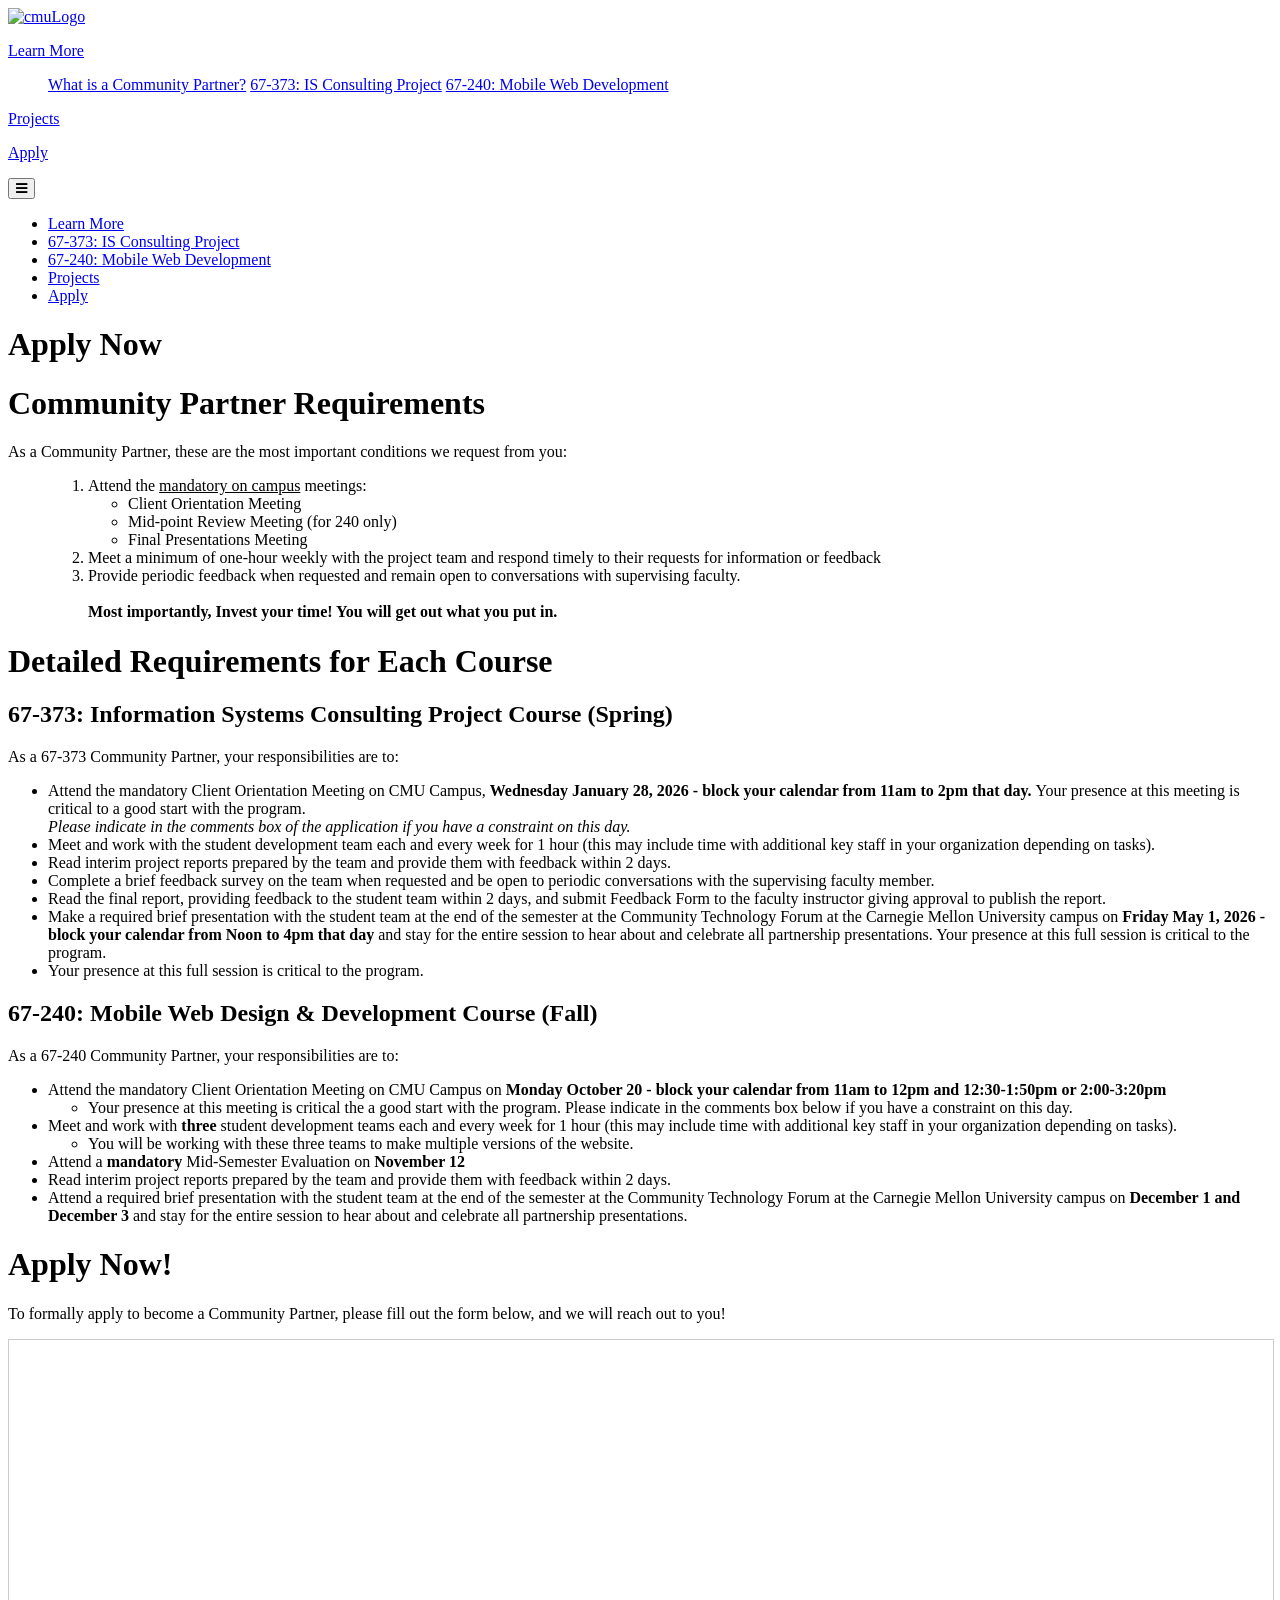
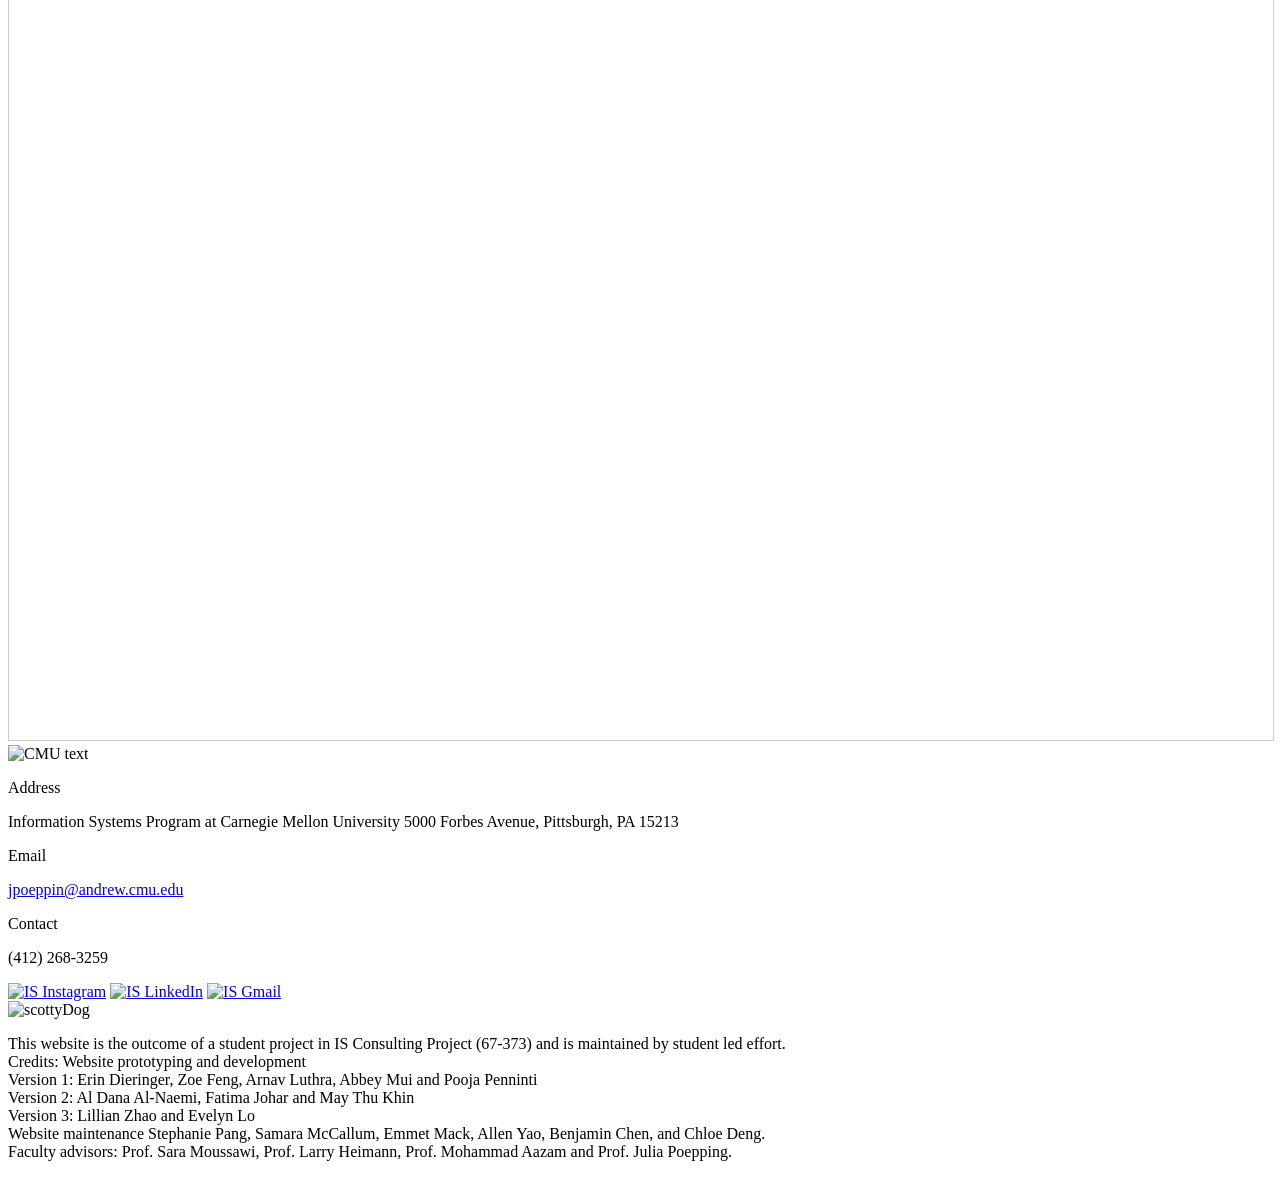
==== application.html @ 173b0dfb "Merge pull request #2 from evelyn-lo/update-public-projects update public projects page" ====
<!DOCTYPE html>
<html lang="en">

<head>
  <meta charset="UTF-8" />
  <meta name="viewport" content="width=device-width, initial-scale=1.0" />
  <title>Application</title>
  <link rel="stylesheet" href="https://cdnjs.cloudflare.com/ajax/libs/font-awesome/4.7.0/css/font-awesome.min.css" />
  <link rel="stylesheet" href="./assets/css/sweetalert2.min.css" />
  <link rel="stylesheet" href="./assets/css/bootstrap.min.css" />
  <link rel="stylesheet" href="./assets/css/style.css" />
  <link rel="icon" type="image/png" href="./assets/img/CMUIS tab Icon.png">
</head>
<header>
  <div class="darkRed-bg text-white">
    <div class="container d-flex justify-content-between align-items-center py-2">
      <a href="index.html">
        <img src="./assets/img/cmu-wordmark-horizontal-k.svg" class="img-fluid navLogo" alt="cmuLogo" />
      </a>
      <div class="d-none d-md-flex align-items-center menuGap">
        <div class="nav-item dropdown">
          <a class="nav-link dropdown-toggle" href="#" role="button" data-bs-toggle="dropdown">
            <p class="fw-bold m-0">Learn More</p>
          </a>
          <ul class="dropdown-menu">
            <a class="dropdown-item" href="learn-more.html">What is a Community Partner?</a>
            <a class="dropdown-item" href="consulting.html">67-373: IS Consulting Project</a>
            <a class="dropdown-item" href="webdesign.html">67-240: Mobile Web Development</a>
          </ul>
        </div>
        <div class="vbar"></div>
        <a href="projects.html">
          <p class="fw-bold m-0">Projects</p>
        </a>
        <div class="vbar"></div>

        <a href="application.html">
          <p class="fw-bold m-0">Apply</p>
        </a>
      </div>
      <div class="dropdown d-md-none">
        <button class="btn btn-secondary dropdown-toggle bg-transparent border-0" type="button"
          data-bs-toggle="dropdown" aria-expanded="false">
          <i class="fa fa-bars fs-2" aria-hidden="true"></i>
        </button>
        <ul class="dropdown-menu">
          <li>
            <a class="dropdown-item" href="learn-more.html">Learn More</a>
          </li>
          <li><a class="dropdown-item" href="consulting.html">67-373: IS Consulting Project</a> </li>
          <li><a class="dropdown-item" href="webdesign.html">67-240: Mobile Web Development</a> </li>
          <li><a class="dropdown-item" href="projects.html">Projects</a></li>
          <li><a class="dropdown-item" href="application.html">Apply</a></li>
        </ul>
      </div>
    </div>
  </div>
  <div class=" applicationBanner header-banner">
    <div class="overlay app-overlay">
      <div class="line"></div>
      <div class="text-container appText">
        <h1>Apply Now</h1>
      </div>

    </div>
  </div>
</header>

<body>
  <main class="bodyContents">
    <h1>Community Partner Requirements</h1>

    <p class="fw-normal lh-base my-4" style="text-align: left; padding-right: 20px;">
      As a Community Partner, these are the most important conditions we request from you:

    </p>
    <ol class="fs-5" style="text-align: left; padding-left: 80px; padding-right: 20px;">
      <li>
        Attend the <u>mandatory on campus</u> meetings:
        <ul>
          <li>
            Client Orientation Meeting
          </li>
          <li>
            Mid-point Review Meeting (for 240 only)
          </li>
          <li>
            Final Presentations Meeting
          </li>
        </ul>
      </li>
      <li>
        Meet a minimum of one-hour weekly with the project team and respond timely to their requests for information or
        feedback

      </li>
      <li>Provide periodic feedback when requested and remain open to conversations with supervising faculty.
      </li>
      </ul><br>
      <strong>Most importantly, Invest your time! You will get out what you put in.</strong>

    </ol>

    <h1>Detailed Requirements for Each Course</h1>
    <div class="container">
      <div class="row">
        <div class="col-lg-6">
          <h2>67-373: Information Systems Consulting Project Course (Spring)</h2>
          <p>As a 67-373 Community Partner, your responsibilities are to: </p>
          <ul>
            <li>Attend the mandatory Client Orientation Meeting on CMU Campus, <strong>Wednesday January 28, 2026 - block your calendar from 11am to 2pm that day. </strong> Your presence at this meeting is critical to a good start with the program. <br>
              <i>Please
                indicate in the comments box of the application if you have a constraint on this day.</i></li>

            <li>Meet and work with the student development team each and every week for 1 hour (this may include time
              with
              additional key staff in your organization depending on tasks).
            </li>
            <li>Read interim project reports prepared by the team and provide them with feedback within 2 days.
            </li>
            <li>Complete a brief feedback survey on the team when requested and be open to periodic conversations with
              the
              supervising faculty member.
            </li>
            <li>Read the final report, providing feedback to the student team within 2 days, and submit Feedback Form to
              the faculty instructor giving approval to publish the report.
            </li>
            <li>Make a required brief presentation with the student team at the end of the semester at the Community
              Technology Forum at the Carnegie Mellon University campus on <strong>Friday May 1, 2026 - block your calendar from Noon to 4pm that day </strong> and
              stay for the entire session to hear about and celebrate all partnership presentations. Your presence at
              this
              full session is critical to the program.
            </li>
            <li>Your presence at this full session is critical to the program.</li>
          </ul>

        </div>

        <div class="col-lg-6">
          <h2>67-240: Mobile Web Design & Development Course (Fall)</h2>
          <p>
            As a 67-240 Community Partner, your responsibilities are to:
          <ul>
            <li>Attend the mandatory Client Orientation Meeting on CMU Campus on <strong>Monday October 20 - block your calendar from 11am to 12pm and 12:30-1:50pm or 2:00-3:20pm </strong></li>
            <ul>
              <li>Your presence at this meeting is critical the a good start with the program. Please indicate in the
                comments box below if you have a constraint on this day.</li>
            </ul>
            <li>Meet and work with <strong>three</strong> student development teams each and every week for 1 hour (this
              may
              include time
              with additional key staff in your organization depending on tasks).
              <ul>
                <li>You will be working with these three teams to make multiple versions of the website.</li>
              </ul>
            </li>
            <li>Attend a <strong>mandatory</strong> Mid-Semester Evaluation on <strong>November 12</strong></li>

            <li>Read interim project reports prepared by the team and provide them with feedback within 2 days.</li>
            <li>Attend a required brief presentation with the student team at the end of the semester at the Community
              Technology Forum at the Carnegie Mellon University campus on <strong>December 1 and December 3</strong> 
              and stay for the entire session to hear about and celebrate all partnership presentations.
            </li>
          </ul>

          </p>
        </div>
      </div>
    </div>
    <h1>
      Apply Now!
    </h1>

    <p class="fw-normal lh-base my-4" style="text-align: left; padding-right: 20px;">
      To formally apply to become a Community Partner, please fill out the form below, and we will reach out to you!
    </p>
    <div class="container my-4">
      <iframe title="Airtable Application" class="airtable-embed"
        src="https://airtable.com/embed/appoZ4Oki9OwZgFuz/shrfdCoRYnlhz0Vbu?backgroundColor=teal" frameborder="0"
        onmousewheel="" width="100%" height="1000px" style="background: transparent; border: 1px solid #ccc;"></iframe>
    </div>
  </main>
</body>
<footer>
  <div class="container-fluid bgGray mt-5">
    <div class="container py-4">
      <img src="./assets/img/cmu-wordmark-horizontal-k.svg" class="img-fluid mt-3" alt="CMU text" />
      <div class="row justify-content-between ">
        <div class="col-lg-3 col-md-6 my-3 text-white">
          <p class="fw-bold mt-3">Address</p>
          <p class="fw-light">
            Information Systems Program at Carnegie Mellon University 5000 Forbes
            Avenue, Pittsburgh, PA 15213
          </p>
        </div>
        <div class="col-lg-3 col-md-6 my-3 text-white">
          <p class="fw-bold mt-3">Email</p>
          <p class="fw-light m-0 my-2">
            <a href="mailto:jpoeppin@andrew.cmu.edu">jpoeppin@andrew.cmu.edu</a>
          </p>

          <!-- <p class="fw-light m-0 my-2">
              <a href="mailto:joemertz@cmu.edu">joemertz@cmu.edu</a>
            </p> -->
        </div>
        <div class="col-lg-2 col-md-6 my-3 text-white">
          <p class="fw-bold mt-3">Contact</p>
          <p class="fw-light m-0 my-2">(412) 268-3259</p>
          <div class="d-flex socialGap">
            <a href="https://www.instagram.com/cmu_is/" target="_blank"><img src="./assets/img/insta-icon.png"
                alt="IS Instagram" /></a>
            <a href="https://www.linkedin.com/school/carnegie-mellon-university---h.-john-heinz-iii-college/"
              target="_blank"><img src="./assets/img/linkedin-icon.png" alt="IS LinkedIn" /></a>
            <a href="https://www.cmu.edu/information-systems/" target="_blank"><img src="./assets/img/gmail-icon.png"
                alt="IS Gmail" /></a>
          </div>
        </div>
        <div class="col-lg-3 col-md-6 my-3 text-white">
          <img src="./assets/img/dog.png" class="img-fluid dog" alt="scottyDog" />
        </div>
      </div>
      <div class="col-lg-9 my-3">
        <p class="fst-italic text-white footerPara">
          This website is the outcome of a student project in IS Consulting Project (67-373) and is maintained by
          student led effort. 
          <br>Credits: Website prototyping and development <br> Version 1: Erin Dieringer, Zoe
          Feng, Arnav Luthra, Abbey Mui and Pooja Penninti <br> Version 2: Al Dana Al-Naemi, Fatima Johar and May Thu Khin 
          <br> Version 3: Lillian Zhao and Evelyn Lo
          <br>Website maintenance Stephanie Pang, Samara McCallum, Emmet Mack, Allen Yao, Benjamin Chen, and Chloe Deng. 
          <br>Faculty advisors: Prof. Sara Moussawi, Prof. Larry Heimann, Prof. Mohammad Aazam and Prof. Julia Poepping.
        </p>
      </div>
    </div>
  </div>
</footer>

<script src="./assets/js/bootstrap.bundle.min.js"></script>
<script src="./assets/js/jquery.min.js"></script>
<script src="./assets/js/sweetalert2@11.js"></script>
<script src="./assets/js/ApplicationForm.js"></script>

</html>
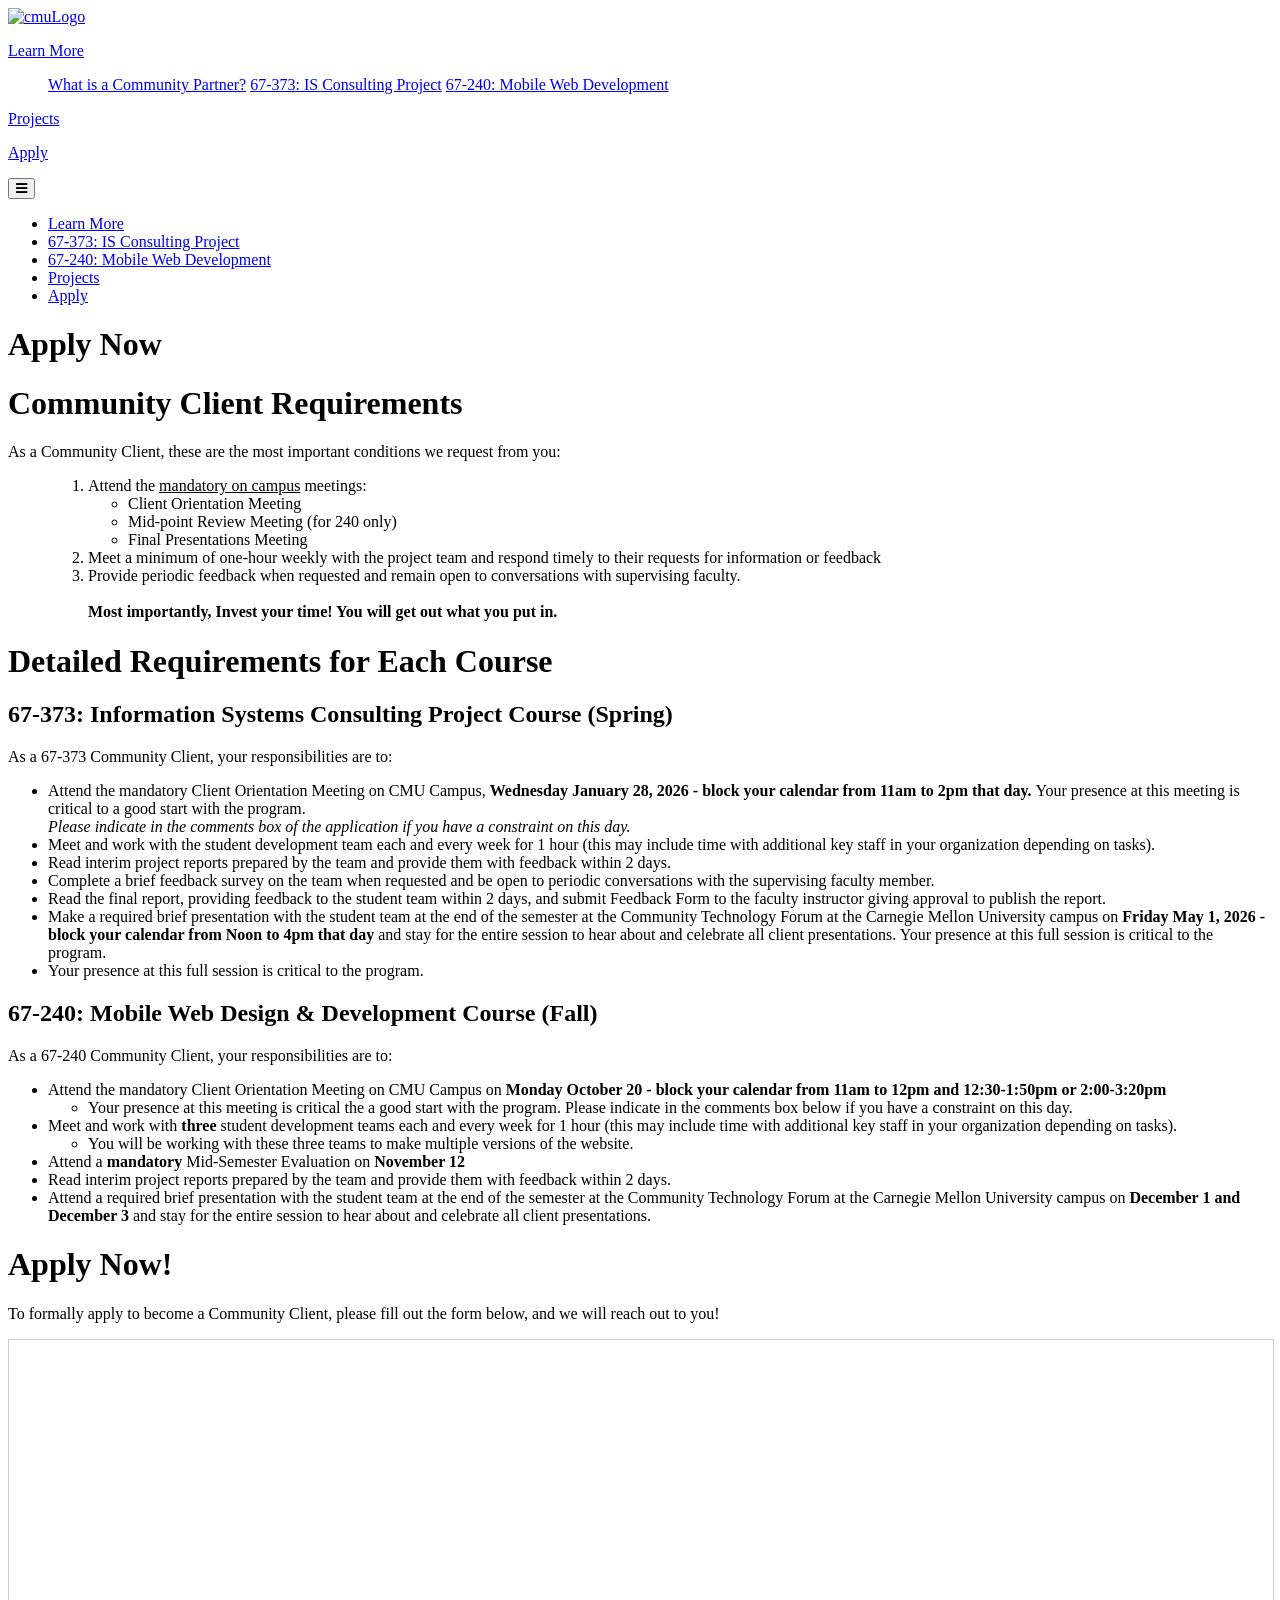
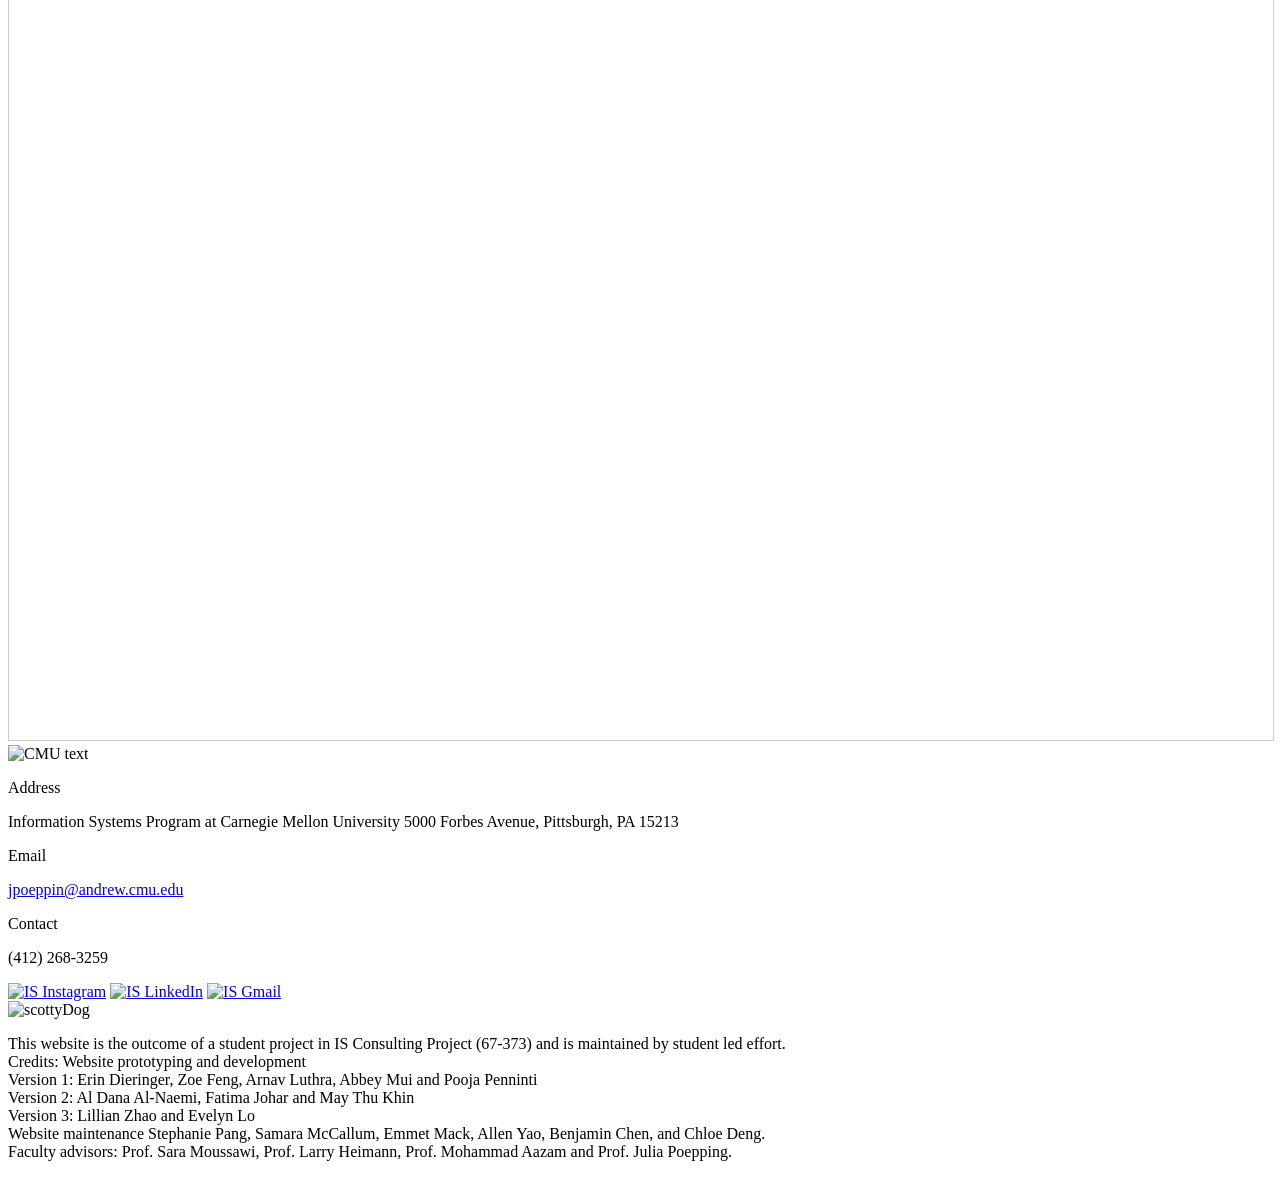
==== commit c5c42f01: "update" ====
--- a/application.html
+++ b/application.html
@@ -68,10 +68,10 @@
 
 <body>
   <main class="bodyContents">
-    <h1>Community Partner Requirements</h1>
+    <h1>Community Client Requirements</h1>
 
     <p class="fw-normal lh-base my-4" style="text-align: left; padding-right: 20px;">
-      As a Community Partner, these are the most important conditions we request from you:
+      As a Community Client, these are the most important conditions we request from you:
 
     </p>
     <ol class="fs-5" style="text-align: left; padding-left: 80px; padding-right: 20px;">
@@ -96,7 +96,7 @@
       </li>
       <li>Provide periodic feedback when requested and remain open to conversations with supervising faculty.
       </li>
-      </ul><br>
+      <br>
       <strong>Most importantly, Invest your time! You will get out what you put in.</strong>
 
     </ol>
@@ -106,7 +106,7 @@
       <div class="row">
         <div class="col-lg-6">
           <h2>67-373: Information Systems Consulting Project Course (Spring)</h2>
-          <p>As a 67-373 Community Partner, your responsibilities are to: </p>
+          <p>As a 67-373 Community Client, your responsibilities are to: </p>
           <ul>
             <li>Attend the mandatory Client Orientation Meeting on CMU Campus, <strong>Wednesday January 28, 2026 - block your calendar from 11am to 2pm that day. </strong> Your presence at this meeting is critical to a good start with the program. <br>
               <i>Please
@@ -127,7 +127,7 @@
             </li>
             <li>Make a required brief presentation with the student team at the end of the semester at the Community
               Technology Forum at the Carnegie Mellon University campus on <strong>Friday May 1, 2026 - block your calendar from Noon to 4pm that day </strong> and
-              stay for the entire session to hear about and celebrate all partnership presentations. Your presence at
+              stay for the entire session to hear about and celebrate all client presentations. Your presence at
               this
               full session is critical to the program.
             </li>
@@ -139,7 +139,7 @@
         <div class="col-lg-6">
           <h2>67-240: Mobile Web Design & Development Course (Fall)</h2>
           <p>
-            As a 67-240 Community Partner, your responsibilities are to:
+            As a 67-240 Community Client, your responsibilities are to:
           <ul>
             <li>Attend the mandatory Client Orientation Meeting on CMU Campus on <strong>Monday October 20 - block your calendar from 11am to 12pm and 12:30-1:50pm or 2:00-3:20pm </strong></li>
             <ul>
@@ -159,7 +159,7 @@
             <li>Read interim project reports prepared by the team and provide them with feedback within 2 days.</li>
             <li>Attend a required brief presentation with the student team at the end of the semester at the Community
               Technology Forum at the Carnegie Mellon University campus on <strong>December 1 and December 3</strong> 
-              and stay for the entire session to hear about and celebrate all partnership presentations.
+              and stay for the entire session to hear about and celebrate all client presentations.
             </li>
           </ul>
 
@@ -172,7 +172,7 @@
     </h1>
 
     <p class="fw-normal lh-base my-4" style="text-align: left; padding-right: 20px;">
-      To formally apply to become a Community Partner, please fill out the form below, and we will reach out to you!
+      To formally apply to become a Community Client, please fill out the form below, and we will reach out to you!
     </p>
     <div class="container my-4">
       <iframe title="Airtable Application" class="airtable-embed"
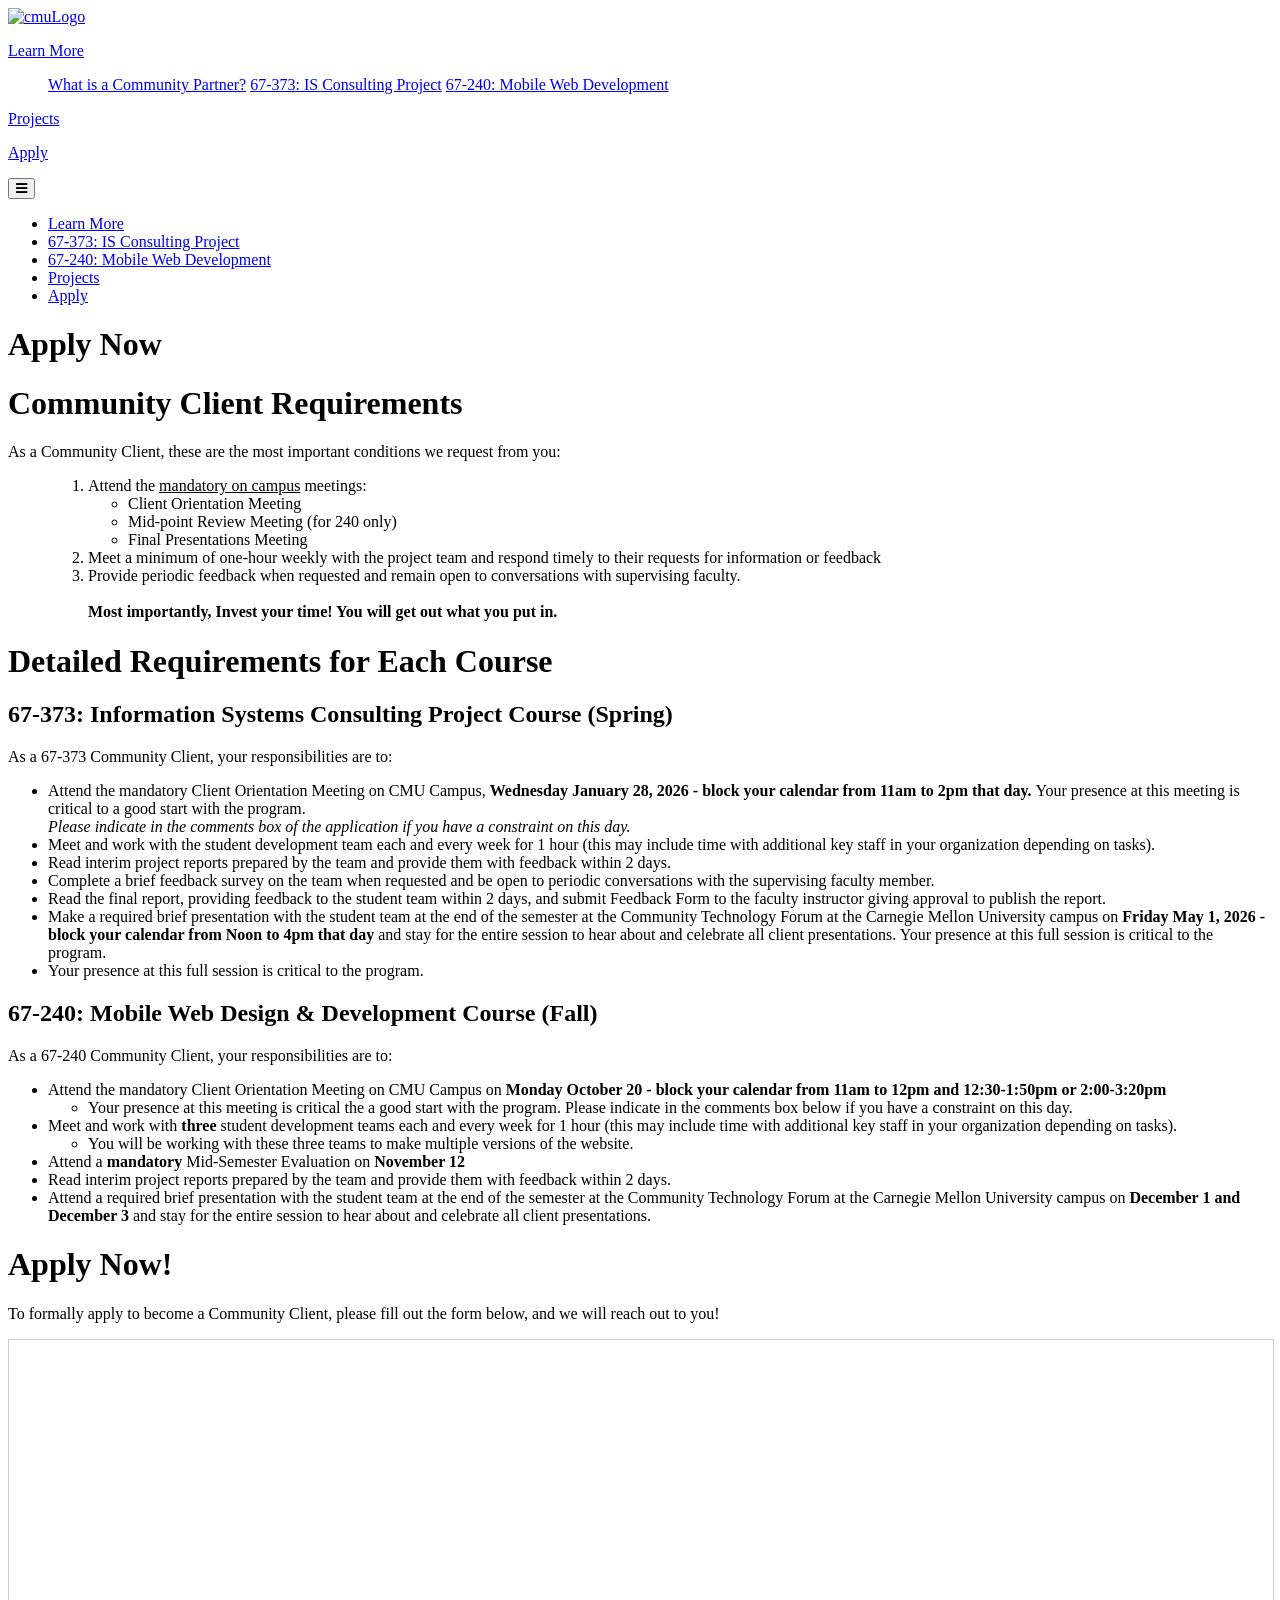
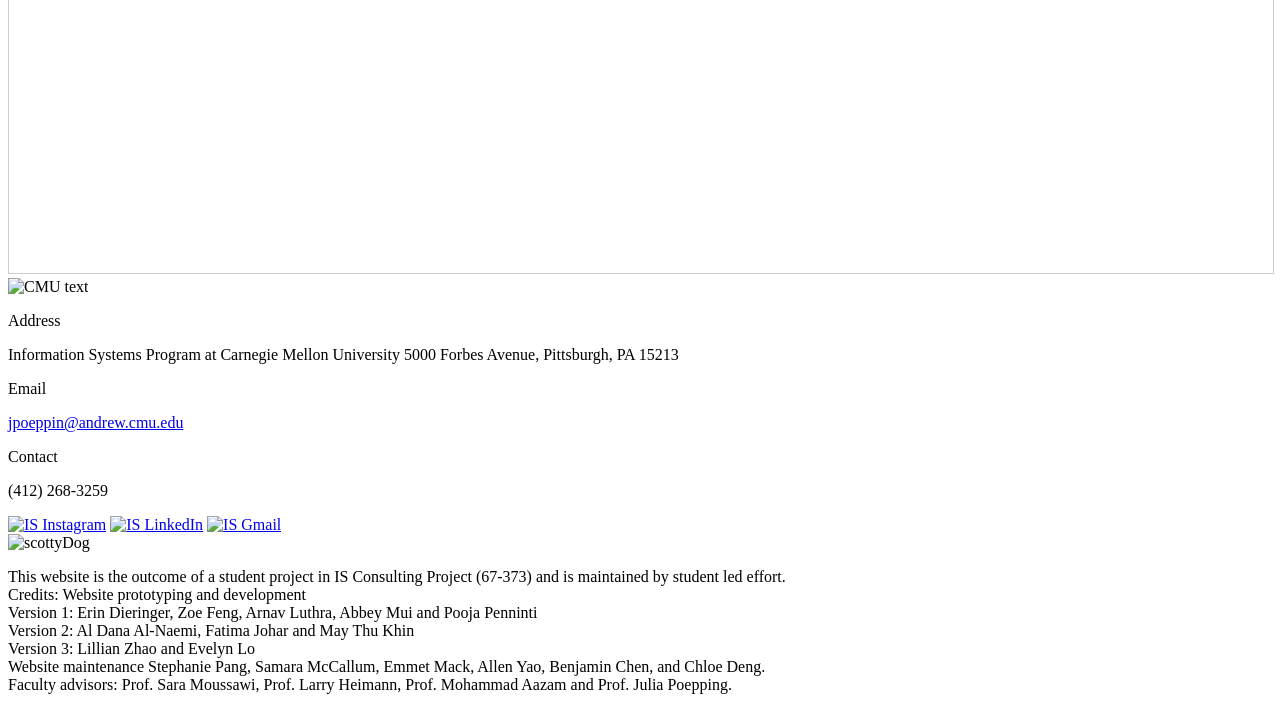
==== commit ca740f87: "update airtable" ====
--- a/application.html
+++ b/application.html
@@ -175,9 +175,7 @@
       To formally apply to become a Community Client, please fill out the form below, and we will reach out to you!
     </p>
     <div class="container my-4">
-      <iframe title="Airtable Application" class="airtable-embed"
-        src="https://airtable.com/embed/appoZ4Oki9OwZgFuz/shrfdCoRYnlhz0Vbu?backgroundColor=teal" frameborder="0"
-        onmousewheel="" width="100%" height="1000px" style="background: transparent; border: 1px solid #ccc;"></iframe>
+      <iframe class="airtable-embed" src="https://airtable.com/embed/appoZ4Oki9OwZgFuz/shrfdCoRYnlhz0Vbu" frameborder="0" onmousewheel="" width="100%" height="533" style="background: transparent; border: 1px solid #ccc;"></iframe>
     </div>
   </main>
 </body>
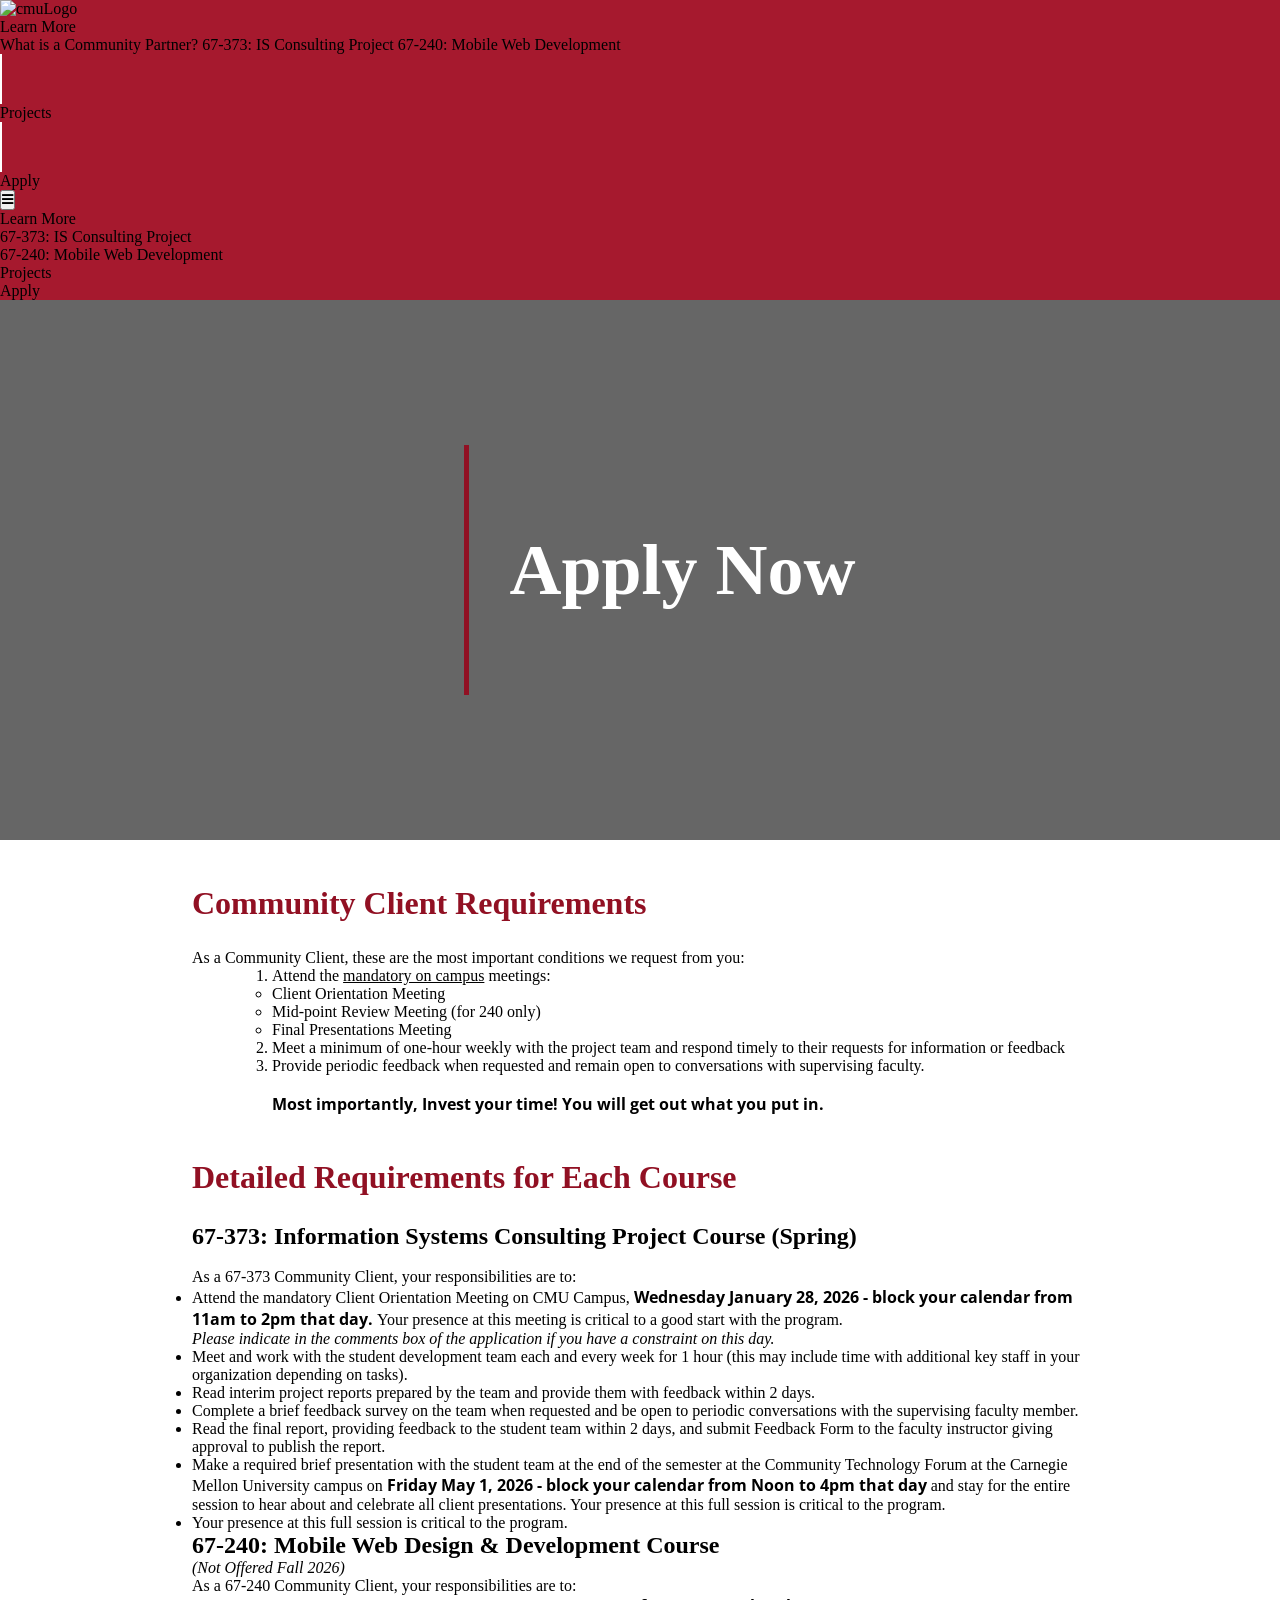
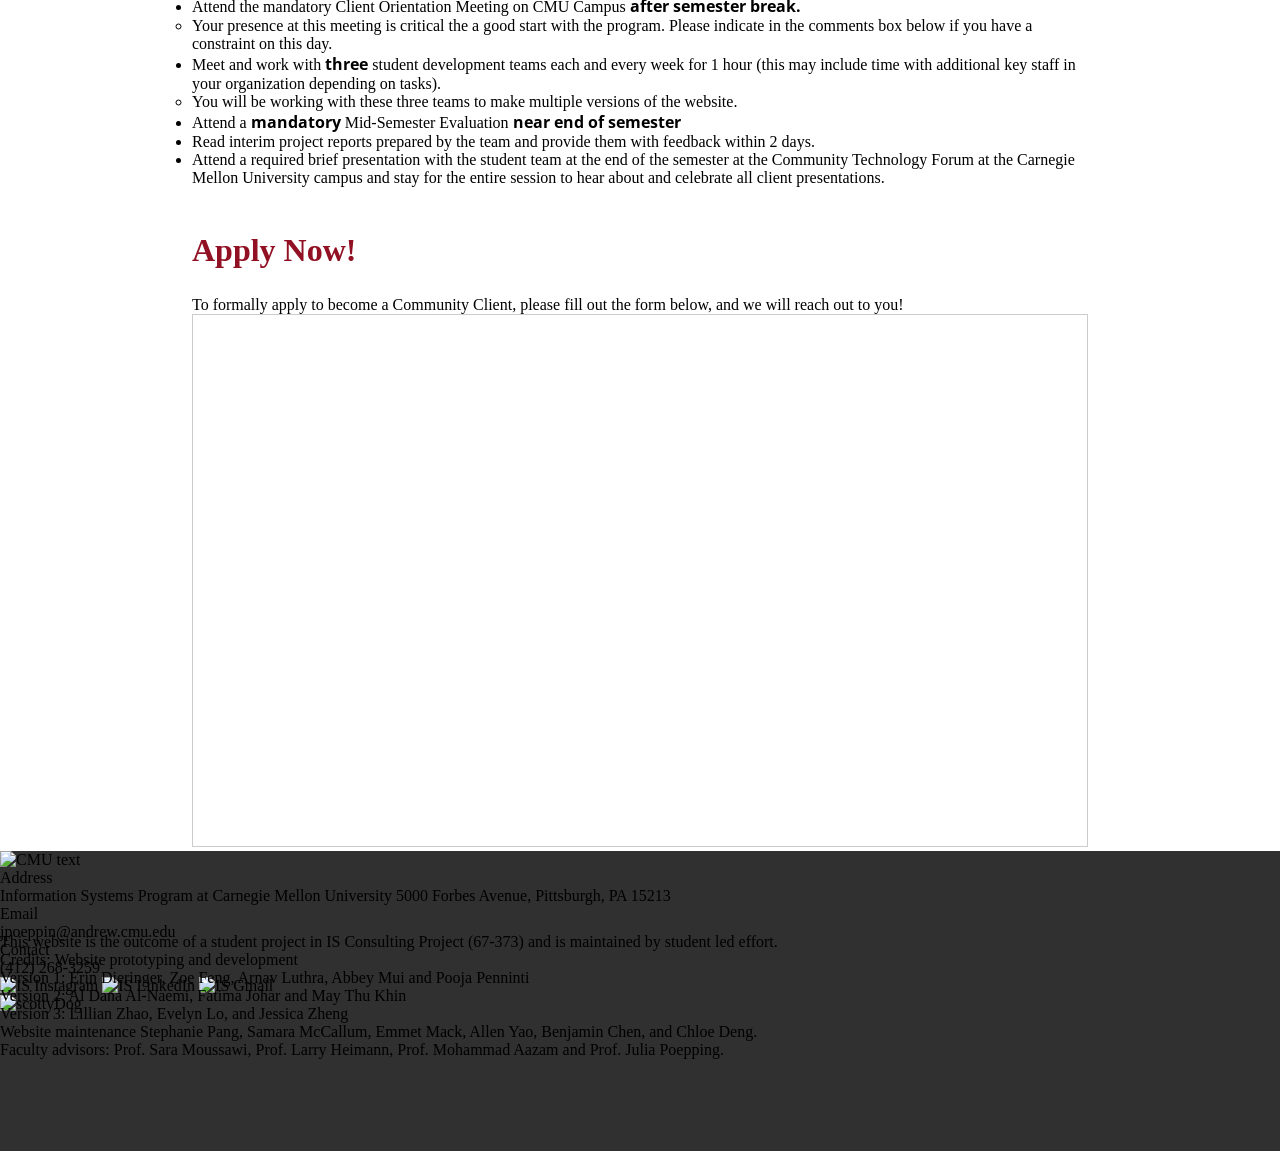
==== commit 7f3360af: "Added updates to pages" ====
--- a/application.html
+++ b/application.html
@@ -106,6 +106,7 @@
       <div class="row">
         <div class="col-lg-6">
           <h2>67-373: Information Systems Consulting Project Course (Spring)</h2>
+          <br>
           <p>As a 67-373 Community Client, your responsibilities are to: </p>
           <ul>
             <li>Attend the mandatory Client Orientation Meeting on CMU Campus, <strong>Wednesday January 28, 2026 - block your calendar from 11am to 2pm that day. </strong> Your presence at this meeting is critical to a good start with the program. <br>
@@ -137,11 +138,12 @@
         </div>
 
         <div class="col-lg-6">
-          <h2>67-240: Mobile Web Design & Development Course (Fall)</h2>
+          <h2>67-240: Mobile Web Design & Development Course</h2>
           <p>
-            As a 67-240 Community Client, your responsibilities are to:
+            <em>(Not Offered Fall 2026)</em> 
+            <br>As a 67-240 Community Client, your responsibilities are to:
           <ul>
-            <li>Attend the mandatory Client Orientation Meeting on CMU Campus on <strong>Monday October 20 - block your calendar from 11am to 12pm and 12:30-1:50pm or 2:00-3:20pm </strong></li>
+            <li>Attend the mandatory Client Orientation Meeting on CMU Campus <strong> after semester break.</strong></li>
             <ul>
               <li>Your presence at this meeting is critical the a good start with the program. Please indicate in the
                 comments box below if you have a constraint on this day.</li>
@@ -154,12 +156,12 @@
                 <li>You will be working with these three teams to make multiple versions of the website.</li>
               </ul>
             </li>
-            <li>Attend a <strong>mandatory</strong> Mid-Semester Evaluation on <strong>November 12</strong></li>
+            <li>Attend a <strong>mandatory</strong> Mid-Semester Evaluation <strong>near end of semester</strong></li>
 
             <li>Read interim project reports prepared by the team and provide them with feedback within 2 days.</li>
             <li>Attend a required brief presentation with the student team at the end of the semester at the Community
-              Technology Forum at the Carnegie Mellon University campus on <strong>December 1 and December 3</strong> 
-              and stay for the entire session to hear about and celebrate all client presentations.
+              Technology Forum at the Carnegie Mellon University campus and stay for the entire session to hear about 
+              and celebrate all client presentations.
             </li>
           </ul>
 
@@ -223,7 +225,7 @@
           student led effort. 
           <br>Credits: Website prototyping and development <br> Version 1: Erin Dieringer, Zoe
           Feng, Arnav Luthra, Abbey Mui and Pooja Penninti <br> Version 2: Al Dana Al-Naemi, Fatima Johar and May Thu Khin 
-          <br> Version 3: Lillian Zhao and Evelyn Lo
+          <br> Version 3: Lillian Zhao, Evelyn Lo, and Jessica Zheng
           <br>Website maintenance Stephanie Pang, Samara McCallum, Emmet Mack, Allen Yao, Benjamin Chen, and Chloe Deng. 
           <br>Faculty advisors: Prof. Sara Moussawi, Prof. Larry Heimann, Prof. Mohammad Aazam and Prof. Julia Poepping.
         </p>
--- a/assets/css/style.css
+++ b/assets/css/style.css
@@ -0,0 +1,1169 @@
+@import url("https://fonts.googleapis.com/css2?family=Open+Sans:ital,wght@0,300..800;1,300..800&display=swap");
+@import url("https://fonts.googleapis.com/css2?family=Source+Code+Pro:ital,wght@0,200..900;1,200..900&display=swap");
+
+* {
+  margin: 0;
+  padding: 0;
+  box-sizing: border-box;
+  font-family:Palanquin;
+}
+
+@font-face {
+  font-family: Palanquin;
+  src: url(fonts/Palanquin/Palanquin-Regular.ttf);
+}
+
+@font-face{
+  font-family: Josefin_Sans;
+  src: url(fonts/Josefin_Sans/JosefinSans-VariableFont_wght.ttf)
+}
+
+@font-face{
+  font-family: Domine;
+  src: url(fonts/Domine/Domine-VariableFont_wght.ttf)
+}
+
+body {
+  scroll-behavior: smooth;
+  font-family: "Open Sans", sans-serif;
+}
+
+a {
+  text-decoration: inherit;
+  color: inherit;
+}
+
+a :hover{
+  color: #a9daee;
+}
+
+.webHeading {
+  font-family: "Source Code Pro";
+  font-weight: 600;
+}
+
+.darkRed-bg {
+  background-color: #a6192e;
+}
+
+
+.secondary-bg {
+  background-color: #e1e1e1;
+}
+.secondary-bg-home {
+  background-color: #e1e1e1;
+  transition: 0.2s ease-in-out;
+}
+.secondary-bg-home:hover {
+  background-color: rgba(171, 169, 169,0.7);
+}
+
+.learnMoreBtn {
+  width: 220px;
+  height: 60px;
+  background-color: #a6192e;
+  box-shadow: 6px 6px 4px 0px #00000040;
+  font-size: 30px;
+  color: white;
+  border-radius: 25px;
+  display: flex;
+  justify-content: center;
+  align-items: center;
+  font-weight: 600;
+  cursor: pointer;
+  transition: 0.3s ease-in-out;
+}
+
+.imgCentered {
+  max-height: 100%;
+  max-width: 100%;
+  margin-left:auto;
+  margin-right:auto;
+}
+
+/* General tag-box style */
+.tag-box {
+  display: inline-flex;
+  align-items: center;
+  background-color: #f2f2f2;
+  border-radius: 20px;
+  padding: 5px 10px;
+  margin: 5px;
+  border: 3px solid transparent; /* Default border (no outline) */
+  transition: border-color 0.3s ease;
+}
+
+/* Style for the circle inside the tag-box */
+.circle {
+  width: 10px;
+  height: 10px;
+  border-radius: 50%;
+  margin-right: 8px;
+}
+
+/* Style for the tag name */
+.tag-name {
+  font-size: 12px;
+  color: #333; /* Adjust color as needed */
+}
+
+/* Style when the checkbox is checked */
+.tag-box:has(input[type="checkbox"]:checked)  {
+  border-color: #29a7d9 !important; /* Outline color */
+}
+
+label:hover{
+  border-color: #29a7d9 !important; /* Outline color */
+}
+
+.exectiveSummeryBtn {
+  width: 250px;
+  height: 50px;
+  background-color: #a6192e;
+  box-shadow: 6px 6px 4px 0px #00000040;
+  font-size: 20px;
+  color: white;
+  border-radius: 25px;
+  display: flex;
+  justify-content: center;
+  align-items: center;
+  font-weight: 600;
+  cursor: pointer;
+  transition: 0.3s ease-in-out;
+}
+
+.Browse-Past-Projects {
+  width: 100%;
+  height: 60%;
+  background-color: #a6192e;
+  box-shadow: 6px 6px 4px 0px #00000040;
+  font-size: 250%;
+  color: white;
+  display: flex;
+  justify-content: center;
+  align-items: center;
+  font-weight: 600;
+  cursor: pointer;
+  transition: 0.3s ease-in-out;
+  font-family: Domine;
+  text-align: center;
+
+}
+.Browse-Past-Projects:hover,
+.learnMoreBtn:hover,
+.exectiveSummeryBtn:hover {
+  background-color: #621621;
+}
+
+/* Learn More Page */
+.titleColor{
+  color:white;
+  font-family: Josefin_Sans;
+  text-align: center;
+  font-size: 145%;
+  margin-top: 5%;
+
+}
+
+.imgOverlayTextCommunity{
+  color:white;
+  font-family: Josefin_Sans;
+  font-size: 350%;
+  margin-left:5%;
+}
+
+.communityText{
+  font-size: 200%;
+}
+
+.communityHours{
+  background-color: #5719A6;
+}
+
+.communityPartners{
+  background-color: #19A695;
+}
+
+.projectTeams{
+  background-color: #E3203D;
+}
+
+.studentHours{
+  background-color: #DD189A;
+}
+
+.customSize {
+  width: 50% !important;
+  margin: auto;
+  margin-top: 50%;
+  margin-bottom: 3%;
+}
+
+.sdgImg{
+  width: 50% !important;
+  margin: auto;
+  margin-top: 40%;
+  margin-bottom: -3%;  
+}
+
+.img-container {
+  position: relative;
+}
+
+.img-container img {
+  height: 100%;
+  width: 90%;
+}
+
+.img-container .img-footer{
+  position: absolute;
+  top: 0; 
+  left: 0;
+  padding: 5% 5%;
+  font-size: 200%;
+  width: 90%;
+  color: #fff;
+  background: linear-gradient(to top, transparent 0%, rgb(26, 26, 26) 100%);
+  transition: all 0.3s ease-in-out;
+}
+
+.course-popup {
+  position: absolute;
+  top: 50%;
+  left: 45%;
+  transform: translate(-50%, -50%);
+
+  background: rgba(166, 25, 46, 0.75);
+  color: white;
+  padding: 15px 25px;
+  border-radius: 8px;
+
+  font-family: Josefin_Sans;
+  font-size: 1.5rem;
+  text-align: center;
+
+  opacity: 0;
+  visibility: hidden;
+  transition: all 0.3s ease;
+  z-index: 10;
+}
+
+.img-container:hover .course-popup {
+  opacity: 1;
+  visibility: visible;
+}
+
+.checkbox-group{
+  text-align: center;
+  padding:2% 10% 0% 10% ;
+  min-width: 100%;
+}
+
+.accordion-item{
+  height:50%;
+  border: none;
+  padding:0%;
+  width: 95%;
+  text-align: left !important;
+}
+/* 
+.filters{
+  background-color: #5e5e5e;
+} */
+/* .accordion{
+  border: 2px solid rgb(199, 199, 199);
+} */
+
+.accordion-button{
+  background-color: #e8e8e8;
+}
+.cardCommunity {
+  position: relative;
+  overflow: hidden;
+  height:100%;
+  /* width: 100%; */
+}
+
+.iconCommunity {
+  transition: opacity 0.5s ease;
+}
+
+.card-img-overlay{
+  transition: opacity 0.5s ease;
+}
+
+.card-title{
+  transition: opacity 0.5s ease;
+}
+
+.overlay-text {
+  opacity: 0;
+  position: absolute;
+  margin-top: 10%;
+  margin-left: 10%;
+  margin-right: 10%;
+  color: #fff; /* Adjust color based on your design */
+  transition: opacity 0.5s ease;
+  font-size: large;
+  max-width: 100%;
+  max-height: 100%;
+}
+
+.cardCommunity:hover .iconCommunity {
+  opacity: 0;
+}
+
+.cardCommunity:hover .overlay-text {
+  opacity: 1;
+}
+
+.cardCommunity:hover .card-img-overlay {
+  opacity: 0;
+}
+
+.cardCommunity:hover .card-title {
+  opacity: 0;
+}
+
+.cardSDG {
+  position: relative; /* Ensure .cardSDG is a positioned container */
+  height: 300px; /* Fixed height for the card */
+  display: flex;
+  flex-direction: column;
+  align-items: center; /* Center items horizontally */
+  justify-content: center; /* Center items vertically */
+  overflow: hidden;
+  cursor: pointer;
+
+}
+
+.card-body {
+  width: 100%; 
+  height:150px;
+  display: flex;
+  flex-direction: column;
+  align-items: center; /* Center text horizontally */
+  justify-content: center; /* Center text vertically */
+  transition: transform 0.5s ease;
+  text-align: center; /* Center text */
+  padding: 10px;
+}
+
+
+.cardSDG:hover .card-body {
+  transform: translateY(-20px); /* Adjust this value to shift text upwards */
+}
+
+.imgOverlayText {
+  position: absolute;
+  top: 10%; /* Original top position */
+  left: 10%; /* Original left position */
+  color: white;
+  font-size: 2rem;
+  font-weight: bold;
+  transition: all 0.5s ease;
+}
+
+.cardSDG:hover .imgOverlayText {
+  top: 40%; /* Center vertically */
+  left: 50%; /* Center horizontally */
+  transform: translate(-50%, -50%); /* Adjust for centering */
+  font-size: 5rem; /* Increase font size on hover */
+}
+
+.card-img-top {
+  transition: opacity 0.3s linear;
+}
+
+.cardSDG:hover .card-img-top {
+  opacity: 0; /* Hide image on hover */
+}
+
+.project-in-text {
+  font-family: Josefin_Sans;
+  font-size: 1rem; 
+}
+
+.courseText{
+  font-family: Domine;
+}
+
+.img-container:hover .img-footer{
+  /* background-color: #57535451; */
+  height: 100%;
+}
+
+.dropdown-item.active,
+.dropdown-item:active {
+  background-color: #a6192e;
+}
+
+.bodyContents{
+  margin-left:15%;
+  margin-right:15%;
+
+}
+
+.header-banner {
+  position: relative;
+  width: 100%;
+  height: 60vh;
+  background: url('../img/HomePageBanner.jpg') no-repeat center center/cover;
+}
+
+.header-banner .overlay {
+  position: absolute;
+  top: 0;
+  left: 0;
+  width: 100%;
+  height: 100%;
+  background-color: rgba(0, 0, 0, 0.25); /* Black with 50% opacity */
+  display: flex;
+  align-items: center;
+  justify-content: center;
+  color: white;
+  padding: 20px;
+  box-sizing: border-box;
+}
+
+.applicationBanner {
+  background: url('../img/1.jpg') no-repeat center center/cover;
+  /* background-color: rgba(0, 0, 0, 0.9) !important; Black with 50% opacity */
+
+}
+
+.learnMoreBanner{
+  background: url('../img/learnMoreBanner.jpg') no-repeat center center/cover;
+
+}
+.app-overlay{
+  background-color: rgba(0, 0, 0, 0.6) !important; /*Black with 50% opacity*/
+
+}
+.header-banner .line {
+  width: 5px;
+  height: 0; /* Initially set height to 0 */
+  background-color: #911023;
+  margin: 0 40px;
+  animation: growLine 2s forwards; /* Animation to grow the line */
+}
+
+@keyframes growLine {
+  from {
+      height: 0;
+  }
+  to {
+      height: 50%; /* Adjust the height as needed */
+  }
+}
+.header-banner .text-container {
+  display: flex;
+  flex-direction: column;
+  align-items: flex-start;
+}
+
+.header-banner h1 {
+  font-size: 4.5em;
+  margin: 0;
+  font-family: Domine;
+  
+}
+
+.header-banner p {
+  font-size: 2.5em;
+  margin: 10px 0 0;
+  font-family: Josefin_Sans;
+}
+
+.appText h1{
+  color:white;
+}
+
+.header-banner .logo {
+  max-height: 150px; 
+}
+
+/* Responsive adjustments */
+@media (max-width: 768px) {
+  .header-banner h1 {
+      font-size: 2.5em;
+  }
+  .header-banner p {
+      font-size: 1.2em;
+  }
+  .header-banner .logo {
+      max-height: 80px;
+  }
+  .header-banner .line {
+      animation: growLine 2s forwards; /* Reapply animation for responsive changes */
+  }
+  @keyframes growLine {
+      from {
+          height: 0;
+      }
+      to {
+          height: 70%; /* Adjust the height as needed */
+      }
+  }
+}
+
+@media (max-width: 480px) {
+  .header-banner h1 {
+      font-size: 2em;
+  }
+  .header-banner p {
+      font-size: 1em;
+  }
+  .header-banner .logo {
+      max-height: 60px;
+  }
+  .header-banner .line {
+      animation: growLine 2s forwards; /* Reapply animation for responsive changes */
+  }
+  @keyframes growLine {
+      from {
+          height: 0;
+      }
+      to {
+          height: 60%; /* Adjust the height as needed */
+      }
+  }
+}
+
+.homePageBody{
+  margin-left: 15%;
+  margin-right: 15%;
+}
+
+.h4{
+  font-family: Josefin_Sans;
+  font-size: 1.25rem;
+}
+
+.applyImg{
+  width: 100%;
+  object-fit: contain;
+  background-size: contain;
+}
+
+h1{
+  margin-top: 5%;
+  margin-bottom: 3%;
+  font-family: Josefin_Sans;
+  color: #911023
+}
+
+.homeLogos1 {
+  max-width: 200px;
+}
+.homeLogos2 {
+  width: 380px;
+  height: 250px;
+  /* object-fit: contain; */
+}
+.homeLogos3 {
+  width: 250px;
+  height: 200px;
+  /* object-fit: contain; */
+}
+
+.homeLogos4 {
+  width: 550px;
+  height: 180px;
+}
+.homeLogos5 {
+  width: 250px;
+  height: 200px;
+}
+.homeLogos6 {
+  width: 200px;
+  height: 200px;
+  scale: 1.5;
+}
+
+.coursesTitle {
+  width: 100%;
+  min-height: 200px;
+  border-radius: 50px;
+  box-shadow: 6px 4px 6px 0px #00000040;
+}
+
+.coursesHeading {
+  width: 100%;
+  min-height: fit-content;
+  border-radius: 30px;
+  box-shadow: 6px 4px 6px 0px #00000040;
+  color: gray;
+  display: flex;
+  justify-content: center;
+  align-items: center;
+  transition: 0.2s ease-in-out;
+}
+.coursesHeading:hover {
+  width: 100%;
+  min-height: fit-content;
+  border-radius: 30px;
+  box-shadow: 6px 4px 6px 0px #00000040;
+  color: black;
+  display: flex;
+  justify-content: center;
+  align-items: center;
+}
+
+.menuGap {
+  gap: 20px;
+}
+
+.vbar {
+  width: 1px;
+  border: 1px solid white;
+  background-color: white;
+  height: 50px;
+}
+
+.circle {
+  width: 15px;
+  height: 15px;
+  border-radius: 50%;
+  border: 5px solid transparent;
+}
+.bg-blue {
+  background-color: #126da0;
+}
+.text-blue {
+  color: #126da0;
+}
+
+.bg-red {
+  background-color: #a6192e;
+}
+.text-red {
+  color: #a6192e;
+}
+
+.checkIcon {
+  margin-left: -3px;
+  margin-top: 4px;
+}
+
+.vertical-line {
+  width: 5px;
+  height: 100px;
+  margin-left: 5px;
+}
+
+.additional-text1 {
+  position: relative;
+  left: 0;
+  text-transform: uppercase;
+  font-size: 14px;
+  margin-left: 0;
+  padding-left: 0;
+  text-indent: 0;
+}
+
+
+.additional-text2 {
+  font-style: italic;
+  font-size: 14px;
+  color: #666;
+}
+  
+
+
+.dropdown-toggle::after {
+  display: none;
+}
+
+@media (min-width: 992px) {
+  .footerPara {
+    margin-top: -80px;
+  }
+}
+@media (max-width: 992px) {
+  .dog {
+    width: 300px;
+  }
+  .navLogo {
+    width: 300px;
+  }
+}
+
+@media (max-width: 500px) {
+  .navLogo {
+    width: 250px;
+  }
+  .Browse-Past-Projects {
+    width: 280px;
+    font-size: 20px;
+  }
+}
+
+.courseTitle {
+  min-height: 60px;
+}
+
+.test {
+  border: 2px solid red;
+}
+
+.socialGap {
+  gap: 15px;
+}
+
+.mainLoogo {
+  max-width: 350px;
+  margin: 30px auto;
+}
+
+.bgGray {
+  background: #303030;
+  width: 100%;
+  min-height: 300px;
+  padding: 40px auto;
+}
+
+.videoFrame {
+  max-width: 100%;
+  height: auto;
+  display: block;
+  margin: auto;
+}
+
+.belowVideo {
+  width: 100%;
+  height: max-content;
+  background: #f3f3f3;
+  padding: 10px;
+  border-radius: 10px;
+  font-family: "Open Sans", sans-serif;
+  font-weight: normal;
+  font-size: 18px;
+  margin-top: 20px;
+  border: 2px solid #ccc;
+  height: 100px;
+  overflow-y: auto;
+}
+
+.yellowCircle {
+  background-color: #ffe500;
+  width: 200px;
+  height: 200px;
+  border-radius: 50%;
+  display: flex;
+  justify-content: center;
+  align-items: center;
+  text-align: center;
+  font-size: 22px;
+  font-weight: 700;
+  padding: 20px;
+}
+.lightyellowCircle {
+  background-color: rgba(255, 229, 0, 0.3);
+  width: 200px;
+  height: 200px;
+  border-radius: 50%;
+  display: flex;
+  justify-content: center;
+  align-items: center;
+  text-align: center;
+  font-size: 22px;
+  font-weight: 700;
+  padding: 20px;
+}
+
+.chartBorder {
+  width: 100%;
+  height: 100%;
+  display: flex;
+  align-items: center;
+  justify-content: center;
+  border: 1px solid #ccc;
+  padding: 5px;
+  border-radius: 5px;
+}
+
+#firstChart,
+#secondChart {
+  width: 100%;
+  margin: auto;
+}
+
+@media (max-width: 500px) {
+  .object-contain {
+    object-fit: contain;
+  }
+  .homeLogos1,
+  .homeLogos2 {
+    max-width: 200px;
+    height: 160px;
+  }
+  .homeLogos2 {
+    scale: 1.5;
+  }
+}
+@media (max-width: 400px) {
+  .mainLoogo {
+    max-width: 250px;
+    margin: 30px auto;
+  }
+}
+
+@media (min-width: 992px) {
+  .appBanner {
+    width: 100%;
+    height: 600px;
+  }
+}
+
+@media (min-width: 768px) and (max-width: 992px) {
+  .appBanner {
+    width: 100%;
+    height: 400px !important;
+    object-fit: cover !important;
+  }
+}
+
+.applicationWrapper {
+  margin: 30px auto;
+  width: 100%;
+  min-height: 500px;
+  height: fit-content;
+  border: 2px solid #ccc;
+  border-radius: 10px;
+  padding: 20px;
+}
+
+@media (max-width: 580px) {
+  .applicationWrapper {
+    margin: 30px auto;
+    width: 96%;
+    min-height: 500px;
+  }
+}
+
+.inputWrapper {
+  width: 100%;
+  height: fit-content;
+  padding: 10px;
+  border: 1px solid #ccc;
+  border-radius: 10px;
+}
+.appInput {
+  width: 100%;
+  height: 30px;
+  border: none;
+  outline: none;
+}
+.appTextArea {
+  width: 100%;
+  /* min-height: 40px; */
+  border: none;
+  outline: none;
+  resize: none;
+}
+
+.bgredd {
+  background-color: #a6192e;
+}
+
+.sliderWrapper {
+  width: 100%;
+  height: 100%;
+  padding: 20px;
+  color: white;
+  display: flex;
+  flex-direction: column;
+  justify-content: space-between;
+}
+
+.testinomalImage {
+  width: 100px !important;
+  height: 100px;
+  object-fit: cover;
+  border-radius: 50%;
+}
+
+.testContent {
+  width: 350px;
+}
+
+.owl-nav {
+  position: absolute;
+  top: 40%;
+  transform: translateY(-40%);
+  width: 100%;
+}
+
+.owl-nav .owl-prev,
+.owl-nav .owl-next {
+  position: absolute;
+  top: 0;
+  bottom: 0;
+  width: 50px;
+  height: 50px;
+  background-color: rgba(0, 0, 0, 0.5);
+  color: white;
+  display: flex;
+  justify-content: center;
+  align-items: center;
+  font-size: 50px;
+  border: none;
+  cursor: pointer;
+  border-radius: 50%;
+  transition: background-color 0.3s ease;
+}
+
+.owl-nav .owl-prev {
+  left: -60px;
+  font-size: 50px;
+  border-top-right-radius: 25px;
+  border-radius: 50%;
+  border-bottom-right-radius: 25px;
+}
+
+.owl-nav .owl-next {
+  right: -60px;
+  font-size: 50px;
+  border-radius: 50%;
+  border-top-left-radius: 25px;
+  border-bottom-left-radius: 25px;
+}
+
+.owl-carousel .owl-nav button.owl-prev,
+.owl-carousel button.owl-dot {
+  border-radius: 50%;
+  font-size: 30px;
+  color: white;
+}
+.owl-carousel .owl-nav button.owl-next,
+.owl-carousel button.owl-dot {
+  border-radius: 50%;
+  font-size: 30px;
+  color: white;
+}
+
+.owl-carousel .owl-nav button.owl-prev:hover,
+.owl-carousel .owl-nav button.owl-next:hover {
+  background: rgb(0, 0, 0, 0.2);
+  border-radius: 50%;
+  color: inherit;
+  border: none;
+  padding: 0 !important;
+  font: inherit;
+  font-size: 30px;
+  color: white;
+}
+
+/* .checkbox-custom,
+.radio-custom {
+  display: inline-block;
+  vertical-align: middle;
+  width: 20px; /* Adjust size as needed 
+  height: 20px; /* Adjust size as needed 
+  background-color: #ddd; /* Default background color 
+  border-radius: 4px;
+  cursor: pointer;
+} */
+
+.submitBtn {
+  width: 180px;
+  height: 50px;
+  background-color: #a6192e;
+  display: flex;
+  justify-content: space-around;
+  align-items: center;
+  color: white;
+  font-size: 20px;
+  border-radius: 20px;
+  margin: auto;
+  margin-top: 100px;
+  border: 2px solid #a6192e;
+  transition: 0.3s ease-in-out;
+  cursor: pointer;
+  font-weight: 700;
+}
+.submitBtn:hover {
+  background-color: white;
+  color: #a6192e;
+  border: 2px solid #a6192e;
+}
+
+div:where(.swal2-container) button:where(.swal2-styled).swal2-confirm {
+  border: 0;
+  border-radius: 0.25em;
+  background: initial;
+  background-color: #a6192e !important;
+  color: #fff;
+  font-size: 1em;
+}
+
+.companyWrapper {
+  width: 200px;
+  height: 200px;
+  border: 1px solid #e1e1e1;
+  border-radius: 10px;
+  margin: 15px;
+  transition: 0.2s ease-in-out;
+  padding: 5px;
+  cursor: pointer;
+}
+.companyWrapper:hover {
+  border: 1px solid #5e5e5e;
+  box-shadow: 0px 0px 20px rgba(0, 0, 0, 0.5);
+  scale: 1.1;
+}
+
+.popup {
+  display: none;
+  position: fixed;
+  top: 0;
+  left: 0;
+  width: 100%;
+  height: 100%;
+  background: rgba(0, 0, 0, 0.5);
+  z-index: 1000;
+  justify-content: center;
+  align-items: center;
+}
+
+.popup-content {
+  background-color: white;
+  margin: 10% auto;
+  padding: 20px;
+  border-radius: 5px;
+  max-width: 700px;
+  max-height: 90vh;
+  animation: zoomIn 0.20s forwards;
+  position: relative;
+  overflow-y: auto;
+  border: 2px solid #ccc;
+}
+
+.ClosePopup {
+  position: absolute;
+  right: 10px;
+  top: 10px;
+  cursor: pointer;
+}
+
+.popupLogo {
+  min-width: 100px !important;
+  max-width: 150px;
+  height: 100px !important;
+  object-fit: contain;
+}
+
+@keyframes zoomIn {
+  from {
+    transform: scale(0);
+  }
+  to {
+    transform: scale(1);
+  }
+}
+
+
+@media (max-width: 992px) {
+  .filtersheaders{
+    width:100%;
+  }
+}
+@media (max-width: 768px) {
+  .popup-content {
+    max-width: 90%;
+    max-height: 90vh;
+    overflow-y: auto;
+  }
+  .cardCommunity{
+    width: 100%;
+  }
+  .cardSDG{
+    height:50%;
+  }
+}
+
+@media (max-width: 400px) {
+  .popup-content {
+    max-width: 95%;
+    max-height: 90vh;
+  }
+}
+
+
+.customFontSize{
+  font-size: 1.25rem !important;
+}
+
+
+.select-wrapper input.select-dropdown {
+  position: relative;
+  cursor: pointer;
+  background-color: transparent;
+  border: none;
+  border: 1px solid #580000 !important;
+  border-radius: 5px;
+  padding: 5px;
+  outline: none;
+  height: 3rem;
+  line-height: 3rem;
+  width: 100%;
+  width: 9;
+  size: 16px;
+  padding: 5px;
+  display: block;
+  margin: auto !important;
+  -webkit-user-select: none;
+  -moz-user-select: none;
+  -ms-user-select: none;
+  user-select: none;
+  z-index: 1;
+}
+
+strong {
+  font-family: "Open Sans", sans-serif;
+  font-weight: bold;
+}
+
+
+.projectsHeight{
+  min-height: 50vh;
+}
+
+/* input[type="checkbox"] {
+  opacity: 0;
+  position: absolute;
+  z-index: -1;
+}  */
+
+
+/* 
+.side-panel {
+  position: fixed;
+  top: 0;
+  left: 0;
+  height: 100%;
+  width: 30%;
+  background: rgba(0, 0, 0, 0.5); 
+  color: #fff;
+  padding: 20px;
+  transition: transform 0.3s ease; 
+  transform: translateX(0);
+  z-index: 1000; 
+  overflow-y: auto;
+  display: inline-block;
+  flex-direction: column;
+  box-shadow: 2px 0 5px rgba(0, 0, 0, 0.3);
+}
+
+.side-panel .checkbox-group {
+  margin-bottom: 20px;
+}
+
+.side-panel .close-btn {
+  position: absolute;
+  top: 10px;
+  right: 10px;
+  font-size: 24px;
+  cursor: pointer;
+} */
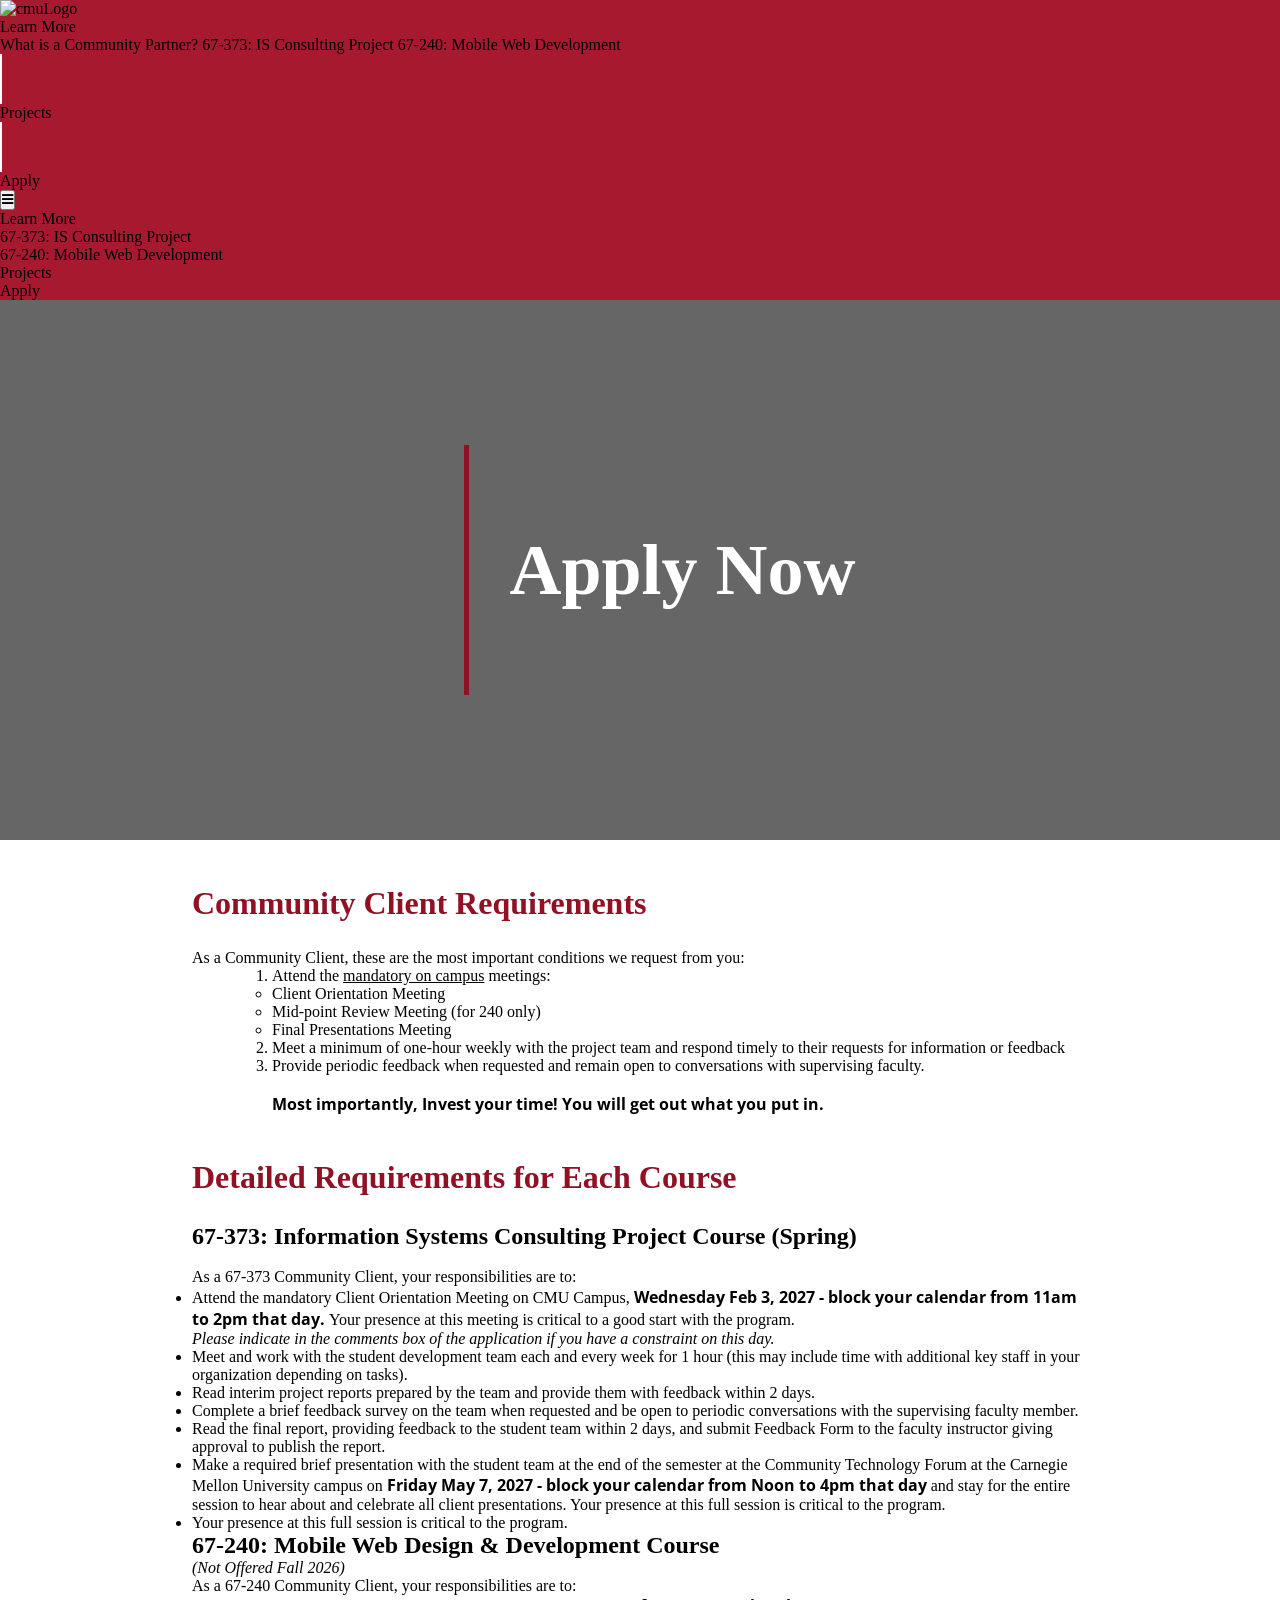
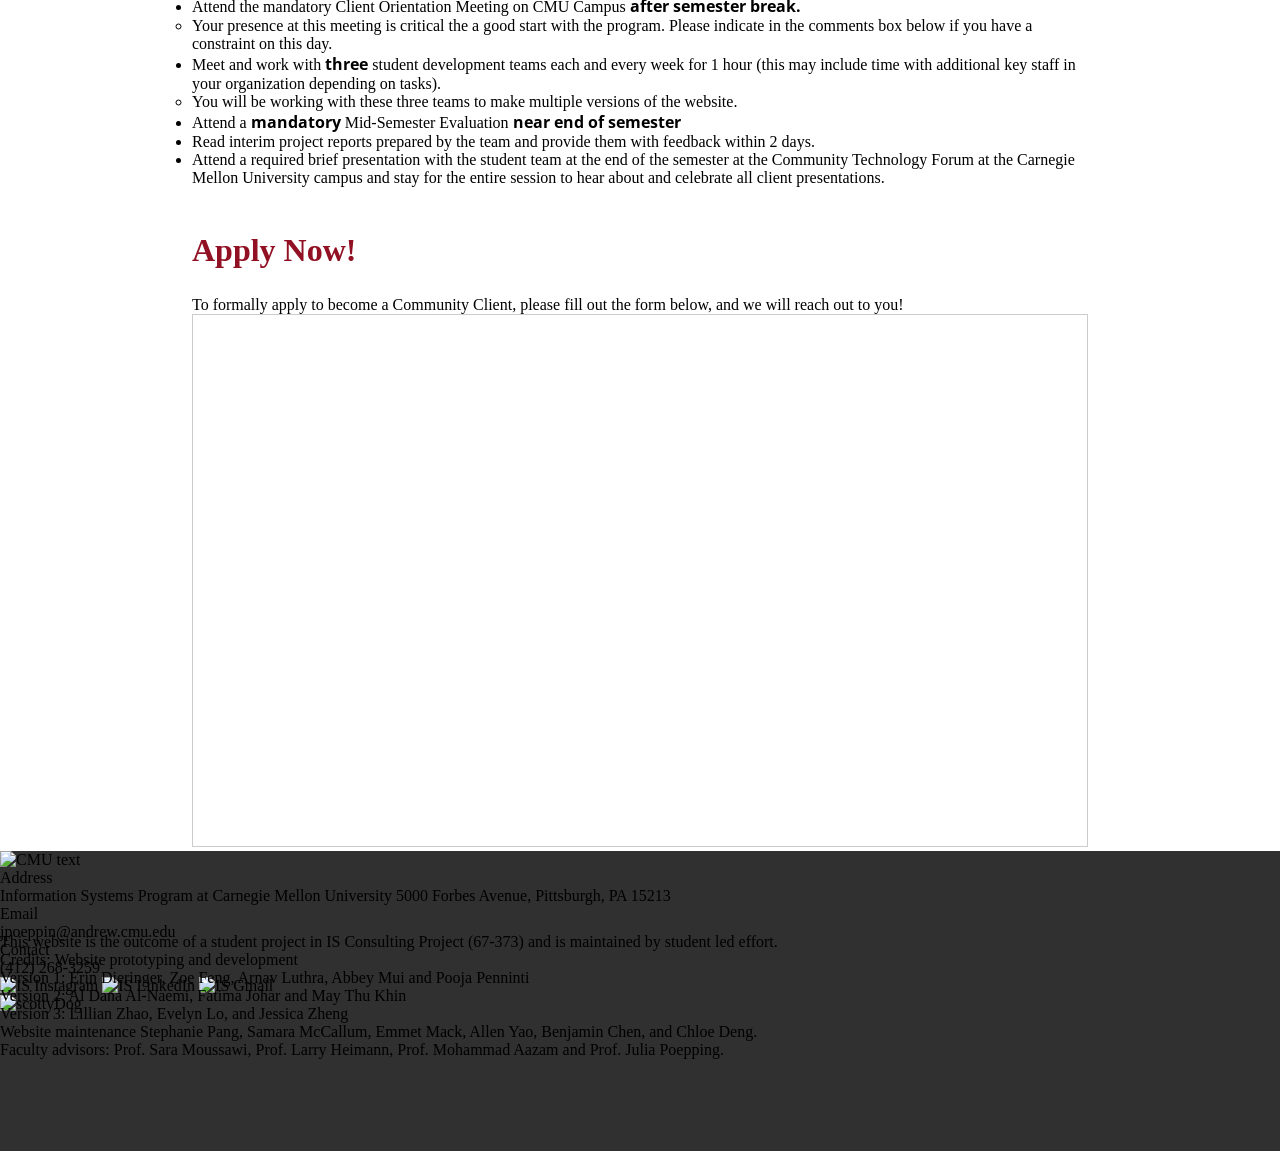
==== commit abf68bc5: "Updated dates for 373" ====
--- a/application.html
+++ b/application.html
@@ -109,7 +109,7 @@
           <br>
           <p>As a 67-373 Community Client, your responsibilities are to: </p>
           <ul>
-            <li>Attend the mandatory Client Orientation Meeting on CMU Campus, <strong>Wednesday January 28, 2026 - block your calendar from 11am to 2pm that day. </strong> Your presence at this meeting is critical to a good start with the program. <br>
+            <li>Attend the mandatory Client Orientation Meeting on CMU Campus, <strong>Wednesday Feb 3, 2027 - block your calendar from 11am to 2pm that day. </strong> Your presence at this meeting is critical to a good start with the program. <br>
               <i>Please
                 indicate in the comments box of the application if you have a constraint on this day.</i></li>
 
@@ -127,7 +127,7 @@
               the faculty instructor giving approval to publish the report.
             </li>
             <li>Make a required brief presentation with the student team at the end of the semester at the Community
-              Technology Forum at the Carnegie Mellon University campus on <strong>Friday May 1, 2026 - block your calendar from Noon to 4pm that day </strong> and
+              Technology Forum at the Carnegie Mellon University campus on <strong>Friday May 7, 2027 - block your calendar from Noon to 4pm that day </strong> and
               stay for the entire session to hear about and celebrate all client presentations. Your presence at
               this
               full session is critical to the program.
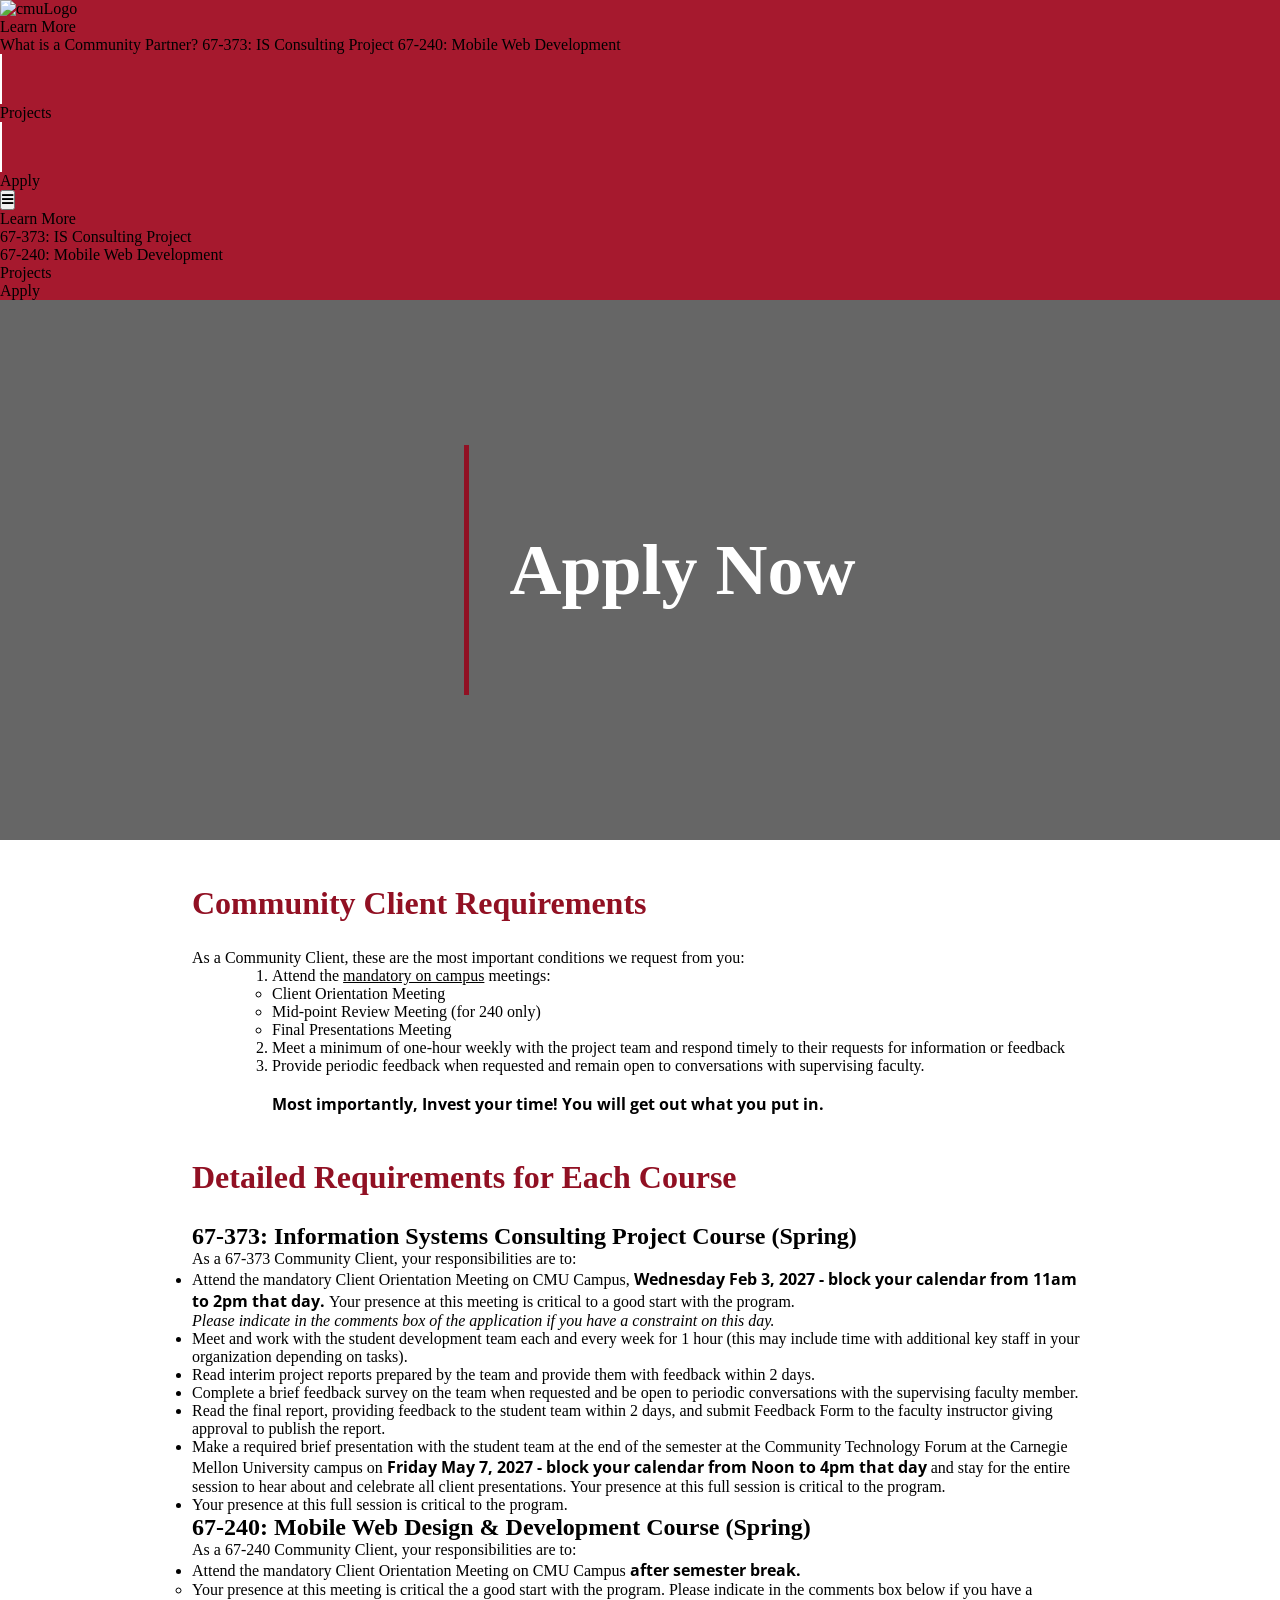
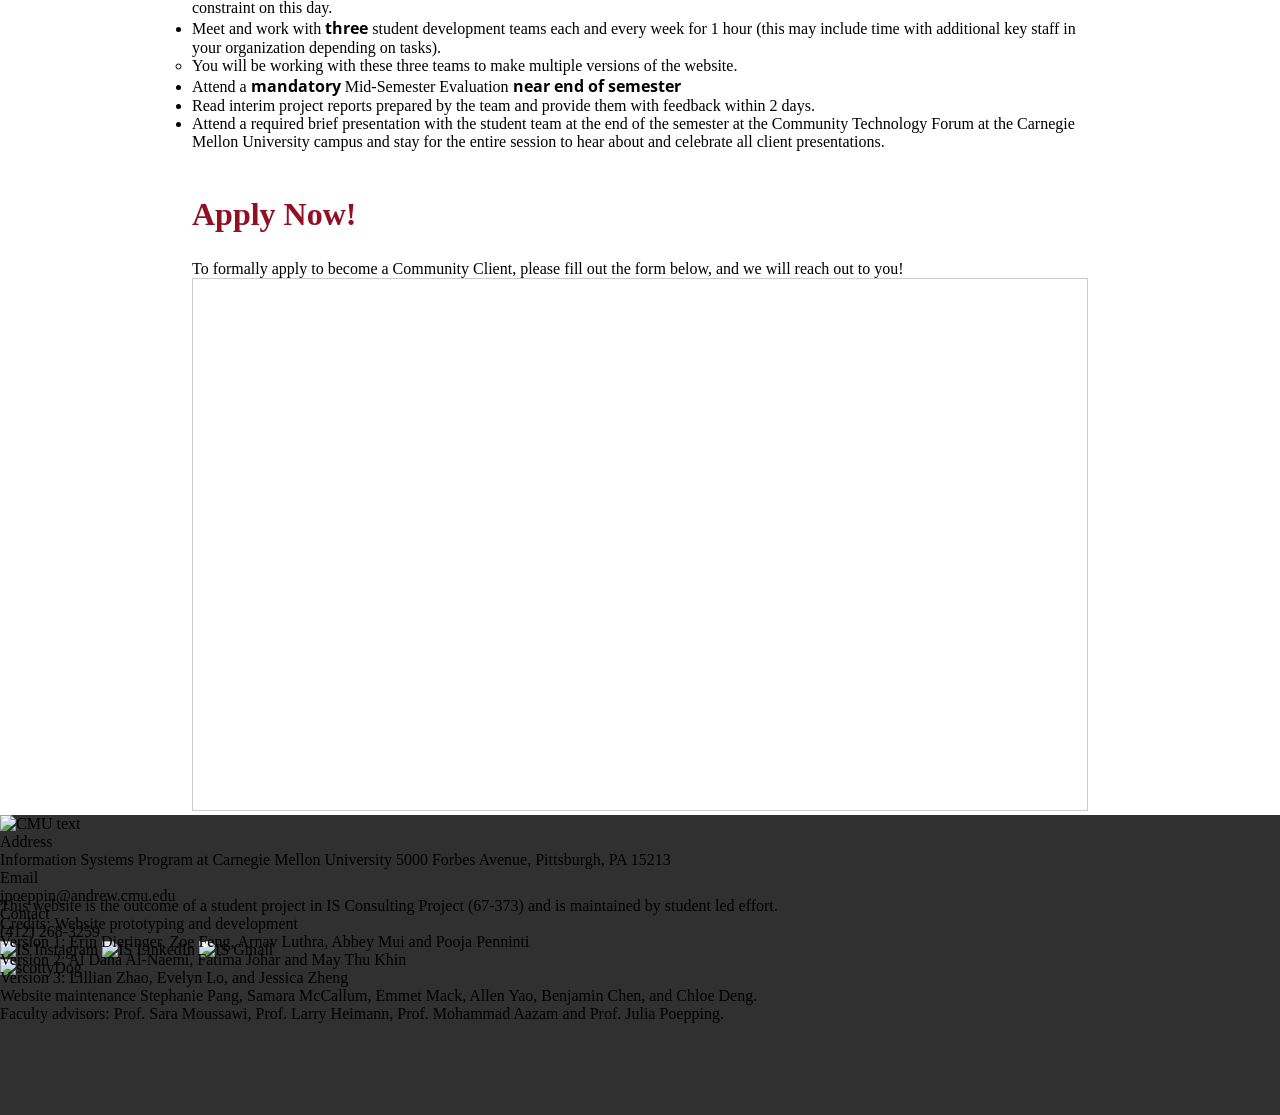
==== commit 6ac1250a: "Added changes to dates" ====
--- a/application.html
+++ b/application.html
@@ -106,7 +106,6 @@
       <div class="row">
         <div class="col-lg-6">
           <h2>67-373: Information Systems Consulting Project Course (Spring)</h2>
-          <br>
           <p>As a 67-373 Community Client, your responsibilities are to: </p>
           <ul>
             <li>Attend the mandatory Client Orientation Meeting on CMU Campus, <strong>Wednesday Feb 3, 2027 - block your calendar from 11am to 2pm that day. </strong> Your presence at this meeting is critical to a good start with the program. <br>
@@ -138,10 +137,8 @@
         </div>
 
         <div class="col-lg-6">
-          <h2>67-240: Mobile Web Design & Development Course</h2>
-          <p>
-            <em>(Not Offered Fall 2026)</em> 
-            <br>As a 67-240 Community Client, your responsibilities are to:
+          <h2>67-240: Mobile Web Design & Development Course (Spring)</h2>
+          <p>As a 67-240 Community Client, your responsibilities are to:</p>
           <ul>
             <li>Attend the mandatory Client Orientation Meeting on CMU Campus <strong> after semester break.</strong></li>
             <ul>
--- a/assets/css/style.css
+++ b/assets/css/style.css
@@ -225,27 +225,6 @@
   color: #fff;
   background: linear-gradient(to top, transparent 0%, rgb(26, 26, 26) 100%);
   transition: all 0.3s ease-in-out;
-}
-
-.course-popup {
-  position: absolute;
-  top: 50%;
-  left: 45%;
-  transform: translate(-50%, -50%);
-
-  background: rgba(166, 25, 46, 0.75);
-  color: white;
-  padding: 15px 25px;
-  border-radius: 8px;
-
-  font-family: Josefin_Sans;
-  font-size: 1.5rem;
-  text-align: center;
-
-  opacity: 0;
-  visibility: hidden;
-  transition: all 0.3s ease;
-  z-index: 10;
 }
 
 .img-container:hover .course-popup {
